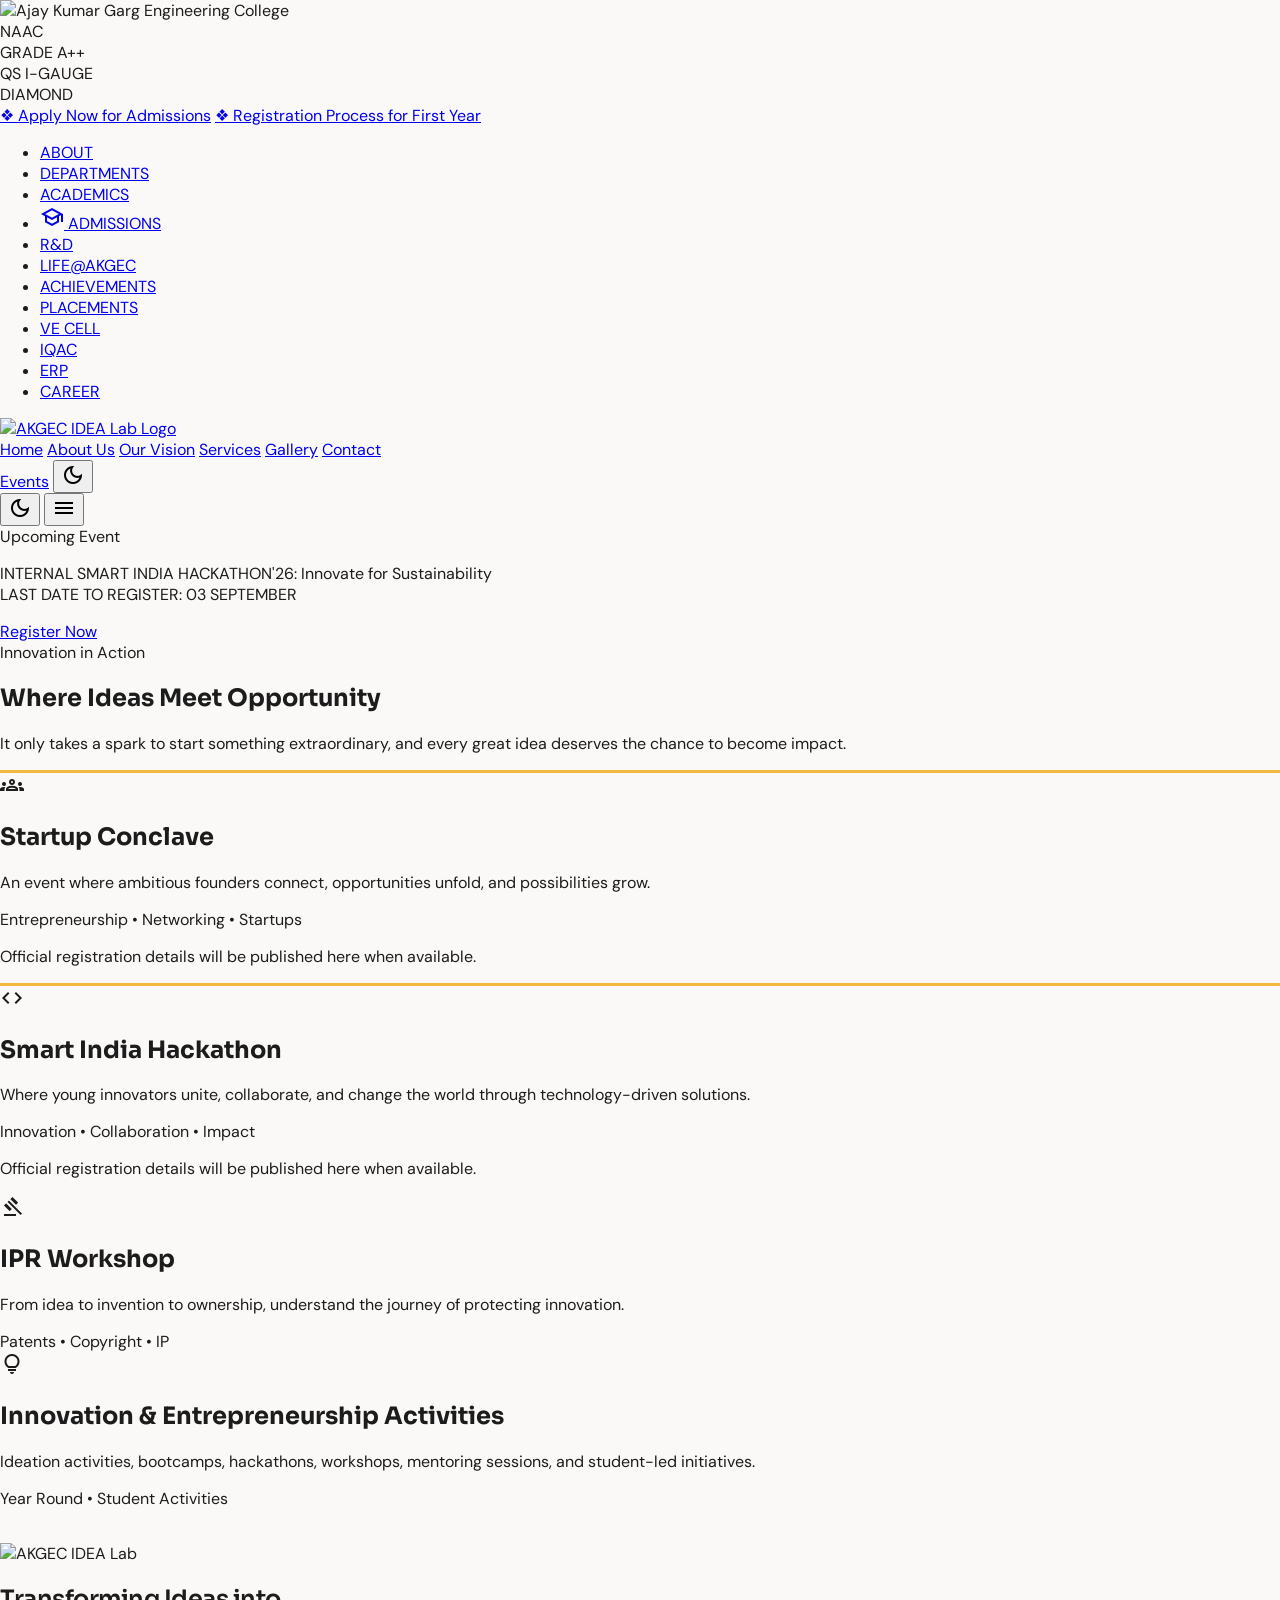
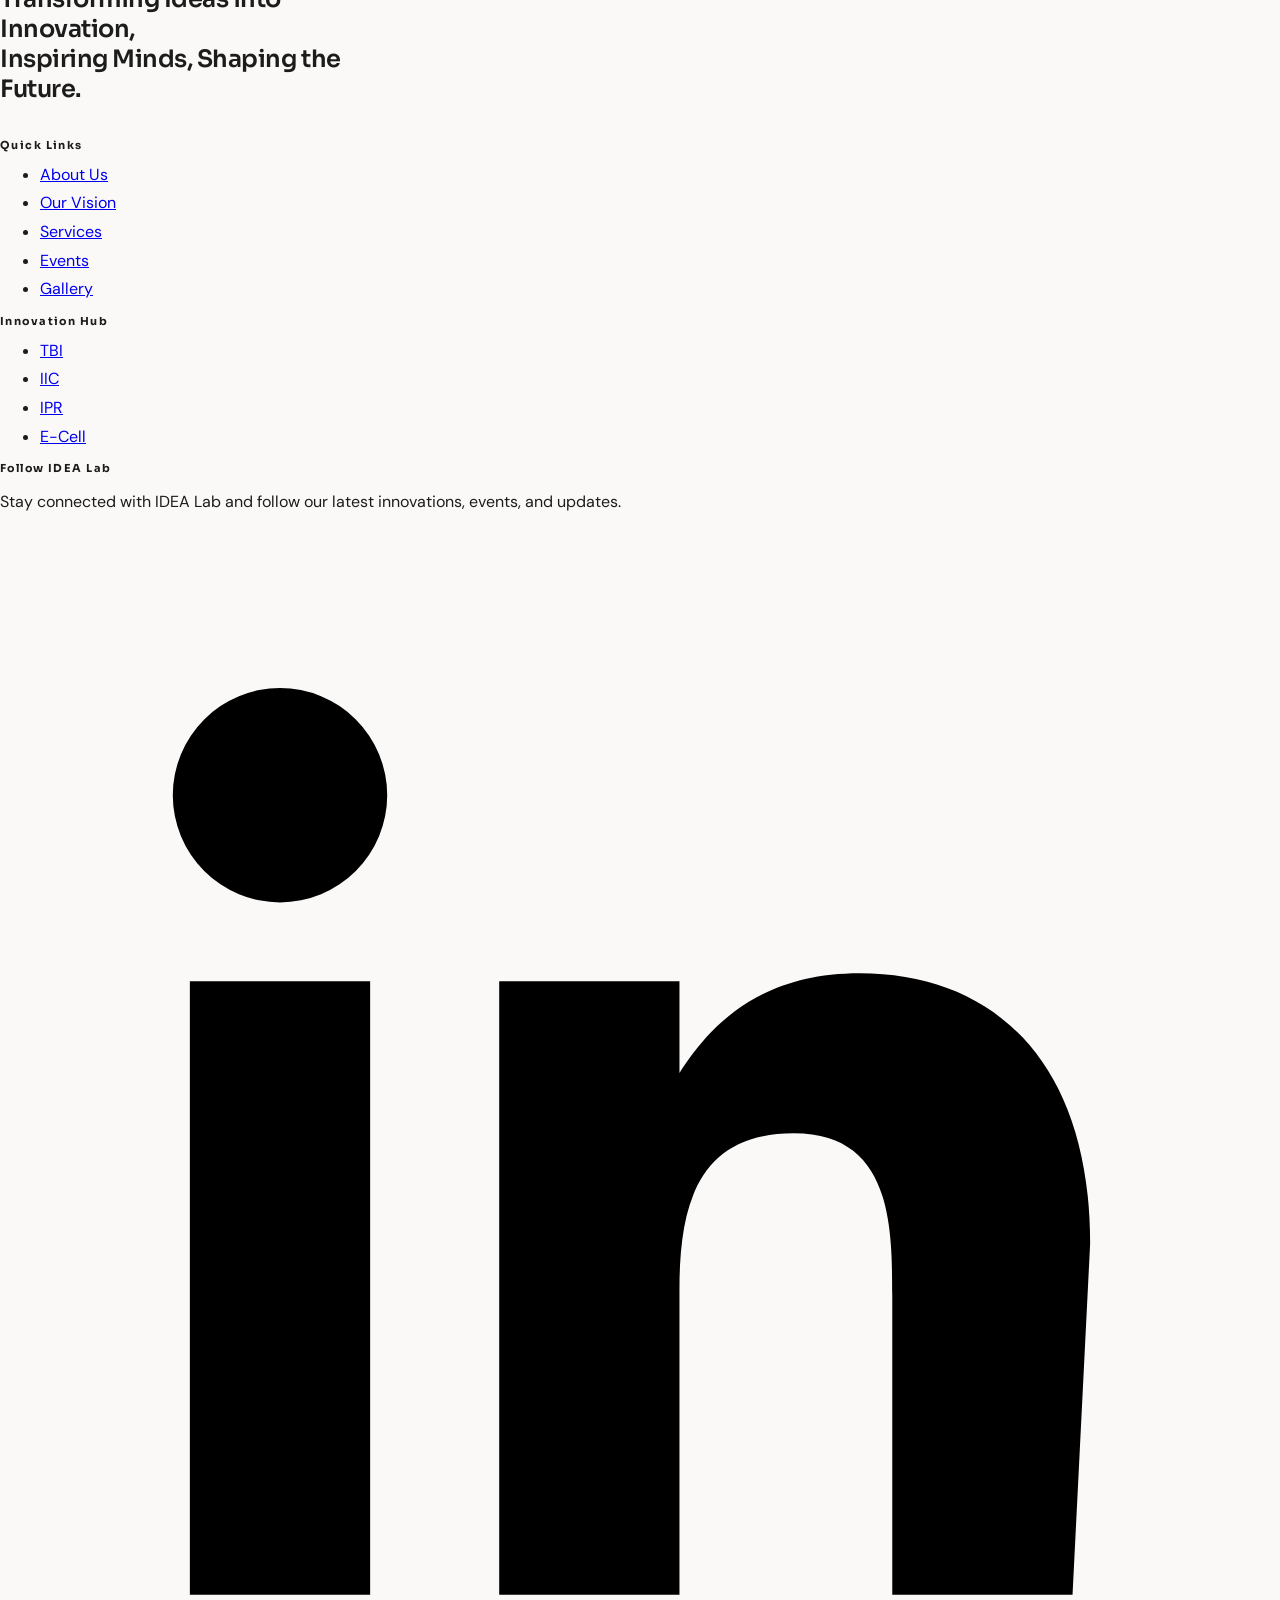
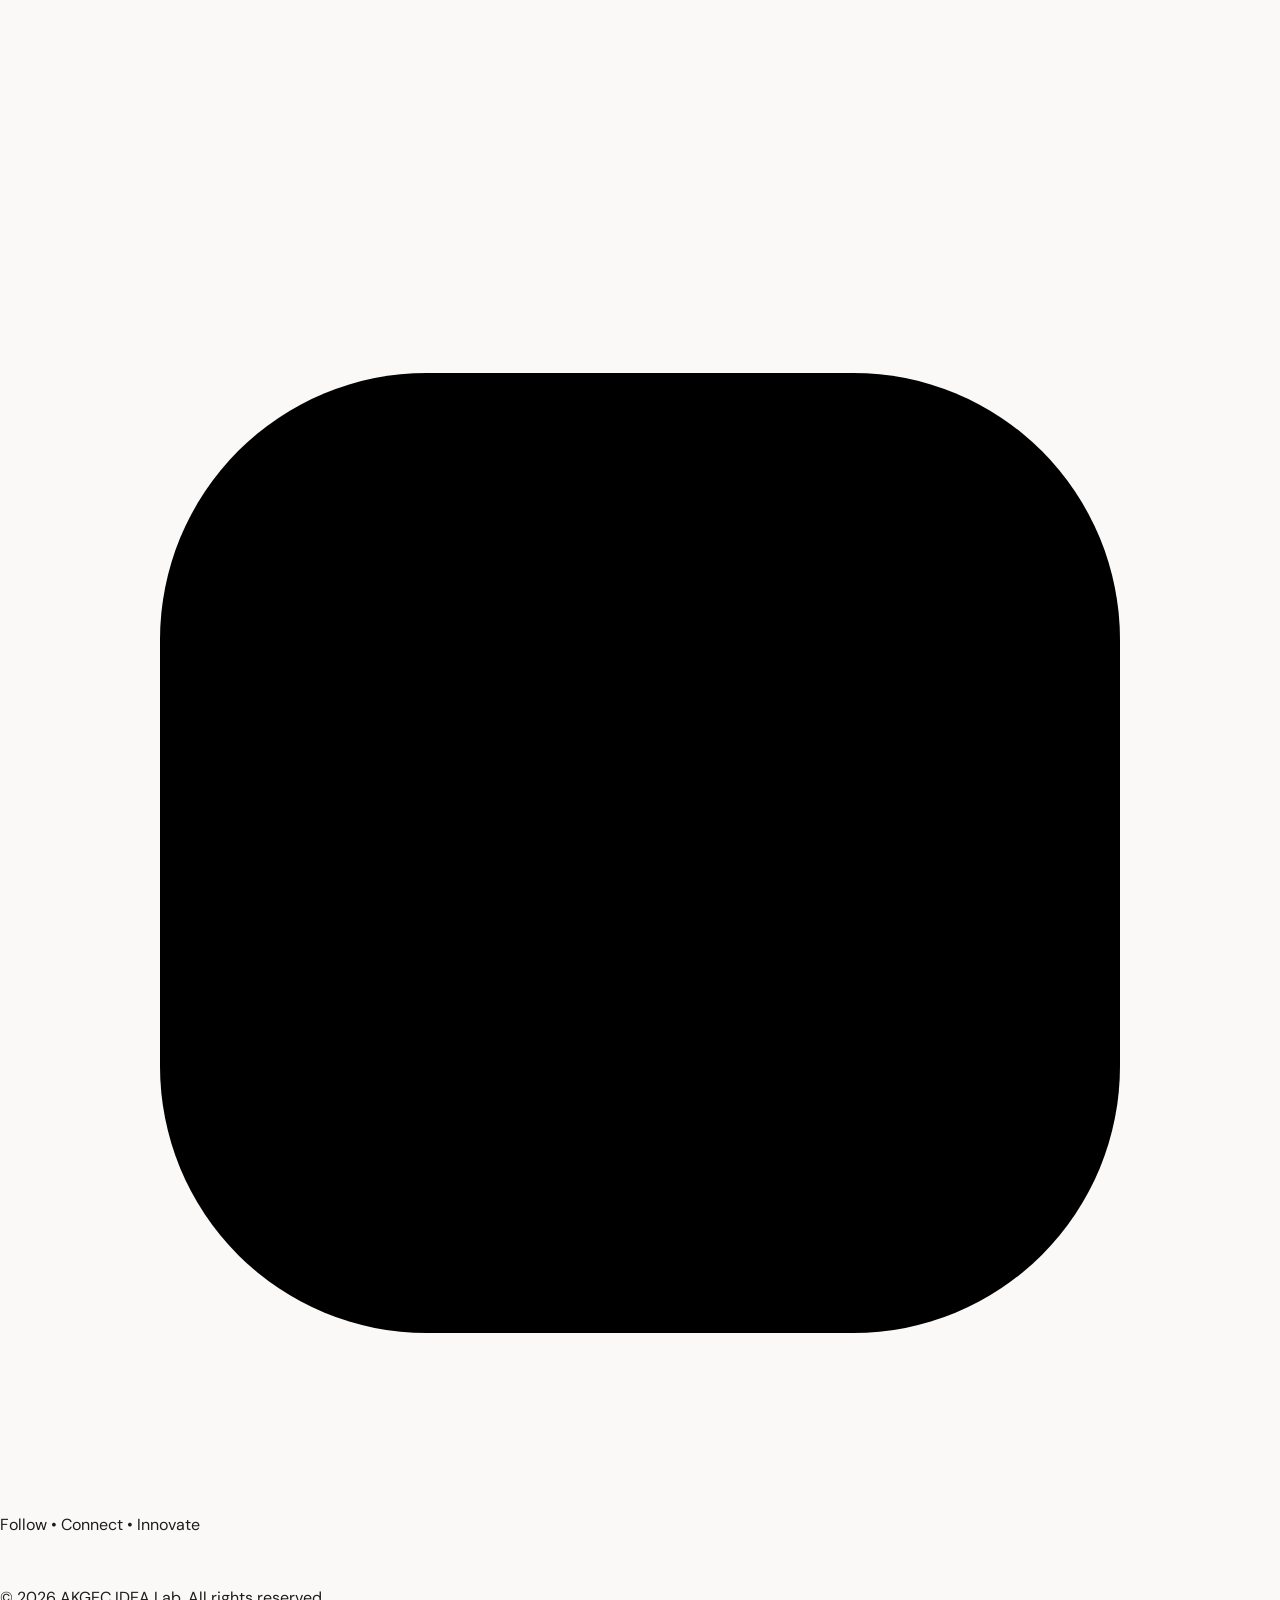
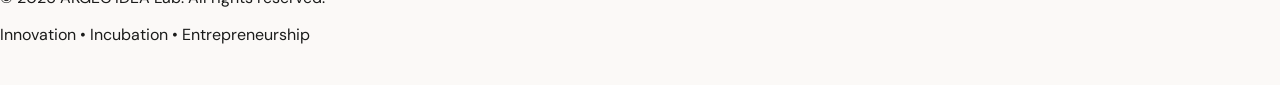
==== events.html @ efe87431 "Polish innovation lab experience" ====
<!DOCTYPE html>
<html lang="en" class="scroll-smooth">
<head>
    <meta charset="UTF-8">
    <meta name="viewport" content="width=device-width, initial-scale=1.0">
    <title>Events | AKGEC IDEA Lab</title>
    <meta name="description" content="Explore innovation, entrepreneurship, incubation, and intellectual property events at AKGEC IDEA Lab.">

    <script src="https://cdn.tailwindcss.com?plugins=forms,container-queries"></script>
    <link href="https://fonts.googleapis.com/css2?family=DM+Sans:opsz,wght@9..40,400..700&family=Sora:wght@400..800&display=swap" rel="stylesheet">
    <link href="https://fonts.googleapis.com/css2?family=Material+Symbols+Outlined:wght,FILL@100..700,0..1&display=swap" rel="stylesheet">

    <script>
        tailwind.config = {
            darkMode: "class",

            theme: {
                extend: {
                    colors: {
                        primary: "#5b0417",
                        "primary-container": "#7a1e2b",
                        "secondary-container": "#feb64e",
                        "secondary-fixed-dim": "#ffb956",
                        background: "#fbf9f7",
                        surface: "#fbf9f7",
                        "surface-container": "#efedeb",
                        "surface-container-lowest": "#ffffff",
                        "surface-container-highest": "#e4e2e0",
                        "on-surface-variant": "#564242"
                    },
                    spacing: {
                        "margin-desktop": "64px",
                        "margin-mobile": "20px",
                        "section-padding": "120px",
                        "container-max": "1280px"
                    },
                    fontFamily: {
                        body: ["DM Sans"],
                        heading: ["Sora"]
                    }
                }
            }
        };
    </script>

    <style>
        * { box-sizing: border-box; }
        body {
            margin: 0;
            font-family: "DM Sans", sans-serif;
            background: #fbf9f7;
            color: #1b1c1b;
        }
        h1, h2, h3 { font-family: "Sora", sans-serif; }
        .docked { min-height: 80px; }
        .docked-logo { height: 80px; width: auto; object-fit: contain; }
        .mobile-menu-panel { display: none; }
        .mobile-menu-panel.is-open { display: grid; }

        :where(a, button):focus-visible {
            outline: 3px solid #feb64e;
            outline-offset: 4px;
        }

        .event-card {
            border-top: 3px solid #f3b83f;
        }

        html.dark body {
            background: #111827;
            color: #f3f4f6;
        }

        html.dark .idea-nav,
        html.dark .mobile-menu-panel {
            background: #1f2937;
            border-color: #374151;
        }

        html.dark .idea-nav a,
        html.dark .mobile-menu-panel a {
            color: #f3f4f6;
        }

        html.dark .global-nav {
            background: #1f2937;
            border-color: #374151;
        }

        html.dark .global-nav a {
            color: #f3f4f6;
        }

        html.dark .light-surface {
            background: #1f2937;
            border-color: #374151;
        }

        html.dark button[id^="themeToggle"] {
            background: #374151;
            color: #ffb3b6;
            border-color: #4b5563;
        }

        html.dark .events-surface {
            background: #1f2937;
            color: #f3f4f6;
        }

        html.dark .events-surface article {
            background: rgba(255, 255, 255, 0.05);
            border-color: rgba(255, 255, 255, 0.15);
        }

        #contact .footer-compact-container {
            padding-top: 34px;
            padding-bottom: 24px;
        }

        #contact .footer-compact-grid {
            align-items: start;
            column-gap: 42px;
            row-gap: 20px;
        }

        #contact .footer-tagline {
            max-width: 360px;
            font-weight: 600;
            letter-spacing: -0.02em;
        }

        #contact .footer-compact-grid > div:not(:first-child) {
            padding-top: 3px;
        }

        #contact .footer-compact-grid h3 {
            font-size: 11px;
            font-weight: 700;
            letter-spacing: 0.13em;
            margin-bottom: 12px;
        }

        #contact .footer-compact-grid ul {
            display: grid;
            gap: 7px;
            margin: 0;
        }

        #contact .footer-compact-grid ul a {
            font-size: 16px;
            line-height: 1.35;
        }

        #contact .footer-compact-container > .border-t {
            margin-top: 24px;
            padding-top: 12px;
        }

        @media (max-width: 767px) {
            .docked { min-height: 72px; }
            .docked-logo { height: 72px; max-width: 175px; }

            #contact .footer-compact-container {
                padding-top: 26px;
                padding-bottom: 20px;
            }

            #contact .footer-compact-grid {
                column-gap: 0;
                row-gap: 16px;
            }

            #contact .footer-tagline {
                max-width: 100%;
                font-size: 20px;
            }

            #contact .footer-compact-grid > div:not(:first-child) {
                padding-top: 2px;
            }

            #contact .footer-compact-grid h3 {
                margin-bottom: 8px;
            }

            #contact .footer-compact-grid ul {
                gap: 5px;
            }

            #contact .footer-compact-grid ul a {
                font-size: 15px;
            }

            #contact .footer-compact-container > .border-t {
                margin-top: 18px;
                padding-top: 10px;
            }
        }
    </style>
</head>

<body class="overflow-x-hidden">
    <div class="hidden md:block bg-surface-container-lowest border-b border-surface-variant light-surface">
        <div class="max-w-[1400px] mx-auto px-6 py-4 flex justify-between items-center">
            <div class="flex items-center h-16">
                <img
                    src="https://lh3.googleusercontent.com/aida-public/[base64]"
                    alt="Ajay Kumar Garg Engineering College"
                    class="h-full w-auto object-contain"
                >
            </div>

            <div class="flex items-center gap-6">
                <div class="flex items-center gap-2 h-14">
                    <div class="h-full border border-surface-variant px-3 py-1 flex items-center justify-center bg-surface-container">
                        <span class="text-primary font-bold text-lg leading-none">NAAC<br><span class="text-xs font-normal text-on-surface-variant">GRADE</span> A++</span>
                    </div>
                    <div class="h-full border border-surface-variant px-3 py-1 flex flex-col items-center justify-center bg-surface-container">
                        <div class="flex items-center gap-1 text-secondary-fixed-dim font-bold">
                            <span class="bg-secondary-fixed-dim text-black px-1 text-xs rounded-sm">QS</span> I-GAUGE
                        </div>
                        <span class="bg-tertiary-container text-white text-[10px] px-2 py-0.5 mt-1 font-bold rounded-sm w-full text-center">DIAMOND</span>
                    </div>
                </div>

                <div class="flex flex-col gap-2">
                    <a href="index.html#contact" class="bg-primary-container hover:bg-primary text-white text-sm font-semibold py-2 px-6 rounded shadow-md transition">❖ Apply Now for Admissions</a>
                    <a href="index.html#contact" class="bg-primary-container hover:bg-primary text-white text-sm font-semibold py-2 px-6 rounded shadow-md transition">❖ Registration Process for First Year</a>
                </div>
            </div>
        </div>
    </div>

    <div class="global-nav hidden lg:block w-full bg-surface-container-highest border-b-2 border-secondary-fixed-dim">
        <div class="max-w-[1400px] mx-auto px-6">
            <ul class="flex items-center h-12 text-[11px] font-bold tracking-wider">
                <li><a href="#" class="px-3 py-3 uppercase hover:text-primary">ABOUT</a></li>
                <li><a href="#" class="px-3 py-3 uppercase hover:text-primary">DEPARTMENTS</a></li>
                <li><a href="#" class="px-3 py-3 uppercase hover:text-primary">ACADEMICS</a></li>
                <li><a href="#" class="px-3 py-3 uppercase text-primary"><span class="material-symbols-outlined text-[14px] align-middle">school</span> ADMISSIONS</a></li>
                <li><a href="#" class="px-3 py-3 uppercase hover:text-primary">R&amp;D</a></li>
                <li><a href="#" class="px-3 py-3 uppercase hover:text-primary">LIFE@AKGEC</a></li>
                <li><a href="#" class="px-3 py-3 uppercase hover:text-primary">ACHIEVEMENTS</a></li>
                <li><a href="#" class="px-3 py-3 uppercase hover:text-primary">PLACEMENTS</a></li>
                <li><a href="#" class="px-3 py-3 uppercase hover:text-primary">VE CELL</a></li>
                <li><a href="#" class="px-3 py-3 uppercase hover:text-primary">IQAC</a></li>
                <li><a href="#" class="px-3 py-3 uppercase hover:text-primary">ERP</a></li>
                <li><a href="#" class="px-3 py-3 uppercase hover:text-primary">CAREER</a></li>
            </ul>
        </div>
    </div>

    <nav class="idea-nav docked sticky top-0 z-40 bg-surface-container-lowest/90 backdrop-blur-md shadow-sm border-b border-surface-variant">
        <div class="max-w-[95%] mx-auto px-margin-mobile md:px-margin-desktop flex justify-between items-center">
            <a href="index.html#home" class="flex items-center">
                <img
                    src="https://lh3.googleusercontent.com/aida-public/[base64]"
                    alt="AKGEC IDEA Lab Logo"
                    class="docked-logo"
                >
            </a>

            <div class="hidden md:flex items-center gap-8">
                <a href="index.html#home" class="nav-link font-bold text-[11px] uppercase text-on-surface-variant hover:text-primary">Home</a>
                <a href="index.html#about" class="nav-link font-bold text-[11px] uppercase text-on-surface-variant hover:text-primary">About Us</a>
                <a href="index.html#vision" class="nav-link font-bold text-[11px] uppercase text-on-surface-variant hover:text-primary">Our Vision</a>
                <a href="index.html#services" class="nav-link font-bold text-[11px] uppercase text-on-surface-variant hover:text-primary">Services</a>
                <a href="index.html#gallery" class="nav-link font-bold text-[11px] uppercase text-on-surface-variant hover:text-primary">Gallery</a>
                <a href="index.html#contact" class="nav-link font-bold text-[11px] uppercase text-on-surface-variant hover:text-primary">Contact</a>
            </div>

            <div class="hidden md:flex items-center gap-3">
                <a href="events.html" class="bg-primary text-white text-[11px] uppercase font-bold px-5 py-2.5 rounded-full hover:bg-primary-container transition shadow-sm">Events</a>
                <button id="themeToggle" aria-label="Toggle Theme" class="w-10 h-10 rounded-full bg-surface-container flex items-center justify-center text-primary hover:bg-primary hover:text-white transition border border-surface-variant">
                    <span class="material-symbols-outlined">dark_mode</span>
                </button>
            </div>

            <div class="flex items-center gap-2 md:hidden">
                <button id="themeToggleMobile" aria-label="Toggle Theme" class="w-11 h-11 rounded-full bg-surface-container flex items-center justify-center text-primary hover:bg-primary hover:text-white transition border border-surface-variant">
                    <span class="material-symbols-outlined">dark_mode</span>
                </button>
                <button id="mobileMenuButton" class="w-11 h-11 rounded-full bg-surface-container flex items-center justify-center text-primary" aria-label="Open navigation menu" aria-expanded="false">
                    <span class="material-symbols-outlined">menu</span>
                </button>
            </div>
        </div>

        <div id="mobileMenu" class="mobile-menu-panel md:hidden border-t border-surface-variant bg-surface-container-lowest px-5 py-3">
            <a href="index.html#home" class="py-3 border-b border-surface-variant text-[11px] uppercase font-bold">Home</a>
            <a href="index.html#about" class="py-3 border-b border-surface-variant text-[11px] uppercase font-bold">About Us</a>
            <a href="index.html#vision" class="py-3 border-b border-surface-variant text-[11px] uppercase font-bold">Our Vision</a>
            <a href="index.html#services" class="py-3 border-b border-surface-variant text-[11px] uppercase font-bold">Services</a>
            <a href="events.html" class="py-3 border-b border-surface-variant text-[11px] uppercase font-bold text-primary">Events</a>
            <a href="index.html#gallery" class="py-3 border-b border-surface-variant text-[11px] uppercase font-bold">Gallery</a>
            <a href="index.html#contact" class="py-3 text-[11px] uppercase font-bold">Contact</a>
        </div>
    </nav>

    <section class="bg-primary-container py-5 px-margin-mobile md:px-margin-desktop text-white">
        <div class="max-w-container-max mx-auto flex flex-col md:flex-row justify-between items-center gap-4">
            <div class="flex flex-col md:flex-row items-center gap-4">
                <span class="bg-secondary-container text-black font-bold text-[11px] uppercase px-4 py-1.5 rounded-full">
                    Upcoming Event
                </span>

                <p class="font-semibold text-center md:text-left">
                    INTERNAL SMART INDIA HACKATHON'26: Innovate for Sustainability
                    <br>
                    <span class="text-white/80">
                        LAST DATE TO REGISTER: 03 SEPTEMBER
                    </span>
                </p>
            </div>

            <a
                href="events.html"
                class="bg-white text-primary font-bold text-[11px] uppercase px-6 py-2.5 rounded-full hover:bg-surface-bright transition"
            >
                Register Now
            </a>
        </div>
    </section>

    <main>
        <section class="events-surface py-section-padding px-margin-mobile md:px-margin-desktop bg-surface-container-low text-on-surface">
            <div class="max-w-container-max mx-auto">
                <div class="max-w-3xl mb-16">
                    <span class="text-primary text-[11px] uppercase tracking-[0.2em] font-bold">Innovation in Action</span>
                    <h1 class="text-4xl md:text-6xl font-bold mt-4 mb-6">Where Ideas Meet Opportunity</h1>
                    <p class="text-on-surface-variant text-lg leading-relaxed">It only takes a spark to start something extraordinary, and every great idea deserves the chance to become impact.</p>
                </div>

                <div class="grid grid-cols-1 md:grid-cols-2 gap-6">
                    <article id="startup-conclave" class="event-card rounded-2xl border border-surface-variant bg-white p-8 hover:bg-surface-container-lowest transition">
                        <span class="material-symbols-outlined text-secondary-fixed-dim text-4xl">groups</span>
                        <h2 class="text-2xl font-bold mt-6 mb-3">Startup Conclave</h2>
                        <p class="text-on-surface-variant leading-relaxed mb-6">An event where ambitious founders connect, opportunities unfold, and possibilities grow.</p>
                        <span class="text-secondary-fixed-dim text-xs uppercase tracking-widest font-bold">Entrepreneurship &bull; Networking &bull; Startups</span>
                        <p class="text-on-surface-variant text-xs mt-6">Official registration details will be published here when available.</p>
                    </article>

                    <article id="smart-india-hackathon" class="event-card rounded-2xl border border-surface-variant bg-white p-8 hover:bg-surface-container-lowest transition">
                        <span class="material-symbols-outlined text-secondary-fixed-dim text-4xl">code</span>
                        <h2 class="text-2xl font-bold mt-6 mb-3">Smart India Hackathon</h2>
                        <p class="text-on-surface-variant leading-relaxed mb-6">Where young innovators unite, collaborate, and change the world through technology-driven solutions.</p>
                        <span class="text-secondary-fixed-dim text-xs uppercase tracking-widest font-bold">Innovation &bull; Collaboration &bull; Impact</span>
                        <p class="text-on-surface-variant text-xs mt-6">Official registration details will be published here when available.</p>
                    </article>

                    <article class="rounded-2xl border border-surface-variant bg-white p-8 hover:bg-surface-container-lowest transition">
                        <span class="material-symbols-outlined text-secondary-fixed-dim text-4xl">gavel</span>
                        <h2 class="text-2xl font-bold mt-6 mb-3">IPR Workshop</h2>
                        <p class="text-on-surface-variant leading-relaxed mb-6">From idea to invention to ownership, understand the journey of protecting innovation.</p>
                        <span class="text-secondary-fixed-dim text-xs uppercase tracking-widest font-bold">Patents &bull; Copyright &bull; IP</span>
                    </article>

                    <article class="rounded-2xl border border-surface-variant bg-white p-8 hover:bg-surface-container-lowest transition">
                        <span class="material-symbols-outlined text-secondary-fixed-dim text-4xl">lightbulb</span>
                        <h2 class="text-2xl font-bold mt-6 mb-3">Innovation &amp; Entrepreneurship Activities</h2>
                        <p class="text-on-surface-variant leading-relaxed mb-6">Ideation activities, bootcamps, hackathons, workshops, mentoring sessions, and student-led initiatives.</p>
                        <span class="text-secondary-fixed-dim text-xs uppercase tracking-widest font-bold">Year Round &bull; Student Activities</span>
                    </article>
                </div>
            </div>
        </section>
    </main>

    <footer id="contact" class="bg-[#861f2d] text-white border-t border-white/10">
        <div class="max-w-container-max mx-auto px-margin-mobile md:px-margin-desktop footer-compact-container">
            <div class="grid grid-cols-1 md:grid-cols-4 gap-5 footer-compact-grid">
                <div>
                    <img src="images/idea-lab-logo-glow.png" alt="AKGEC IDEA Lab" class="h-24 w-auto object-contain mb-3">
                    <h2 class="footer-tagline font-heading text-xl md:text-[16px] font-semibold leading-[1.25] tracking-tight mb-0">
                        Transforming Ideas into Innovation,<br>
                        Inspiring Minds, Shaping the Future.
                    </h2>
                </div>

                <div>
                    <h3 class="text-xs uppercase tracking-widest font-bold mb-3">Quick Links</h3>
                    <ul class="space-y-2 text-white/65">
                        <li><a href="index.html#about" class="hover:text-secondary-fixed-dim transition">About Us</a></li>
                        <li><a href="index.html#vision" class="hover:text-secondary-fixed-dim transition">Our Vision</a></li>
                        <li><a href="index.html#services" class="hover:text-secondary-fixed-dim transition">Services</a></li>
                        <li><a href="events.html" class="hover:text-secondary-fixed-dim transition">Events</a></li>
                        <li><a href="index.html#gallery" class="hover:text-secondary-fixed-dim transition">Gallery</a></li>
                    </ul>
                </div>

                <div>
                    <h3 class="text-xs uppercase tracking-widest font-bold mb-3">Innovation Hub</h3>
                    <ul class="space-y-2 text-white/65">
                        <li><a href="index.html#about" class="hover:text-secondary-fixed-dim transition">TBI</a></li>
                        <li><a href="index.html#about" class="hover:text-secondary-fixed-dim transition">IIC</a></li>
                        <li><a href="index.html#about" class="hover:text-secondary-fixed-dim transition">IPR</a></li>
                        <li><a href="index.html#about" class="hover:text-secondary-fixed-dim transition">E-Cell</a></li>
                    </ul>
                </div>

                <div>
                    <h3 class="text-xs uppercase tracking-widest font-bold mb-3">Follow IDEA Lab</h3>
                    <p class="text-white/50 text-sm leading-relaxed mb-3">Stay connected with IDEA Lab and follow our latest innovations, events, and updates.</p>
                    <div class="flex items-center gap-3">
                        <a href="https://www.linkedin.com/company/akgecidealab/" aria-label="Follow IDEA Lab on LinkedIn" class="group w-9 h-9 rounded-full border border-white/15 bg-white/5 flex items-center justify-center hover:bg-white/10 hover:border-white/30 hover:-translate-y-1 transition-all duration-300">
                            <svg class="w-5 h-5 fill-current text-white/70 group-hover:text-white transition-colors duration-300" viewBox="0 0 24 24" aria-hidden="true"><path d="M6.94 8.5H3.56V20h3.38V8.5ZM5.25 3A2.01 2.01 0 1 0 5.25 7.02 2.01 2.01 0 0 0 5.25 3ZM20.44 13.42c0-3.46-1.85-5.07-4.32-5.07-1.99 0-2.88 1.1-3.38 1.87V8.5H9.36V20h3.38v-5.7c0-1.5.28-2.95 2.14-2.95 1.83 0 1.85 1.71 1.85 3.05V20h3.38l.33-6.58Z"/></svg>
                        </a>
                        <a href="https://www.instagram.com/akgec_idealab/" aria-label="Follow IDEA Lab on Instagram" class="group w-9 h-9 rounded-full border border-white/15 bg-white/5 flex items-center justify-center hover:bg-white/10 hover:border-white/30 hover:-translate-y-1 transition-all duration-300">
                            <svg class="w-5 h-5 fill-none stroke-current text-white/70 group-hover:text-white transition-colors duration-300" viewBox="0 0 24 24" stroke-width="1.8" aria-hidden="true"><rect x="3" y="3" width="18" height="18" rx="5"></rect><circle cx="12" cy="12" r="4"></circle><circle cx="17.5" cy="6.5" r="1"></circle></svg>
                        </a>
                    </div>
                    <p class="text-white/30 text-[11px] mt-6 uppercase tracking-wider">Follow &bull; Connect &bull; Innovate</p>
                </div>
            </div>

            <div class="border-t border-white/10 mt-7 pt-4 flex flex-col md:flex-row justify-between gap-2 text-sm text-white/40">
                <p>&copy; 2026 AKGEC IDEA Lab. All rights reserved.</p>
                <p>Innovation &bull; Incubation &bull; Entrepreneurship</p>
            </div>
        </div>
    </footer>

    <script>
        const mobileMenuButton = document.getElementById("mobileMenuButton");
        const mobileMenu = document.getElementById("mobileMenu");
        const themeToggle = document.getElementById("themeToggle");
        const themeToggleMobile = document.getElementById("themeToggleMobile");

        function updateTheme(isDark) {
            document.documentElement.classList.toggle("dark", isDark);
            [themeToggle, themeToggleMobile].forEach(button => {
                if (!button) return;
                button.querySelector(".material-symbols-outlined").textContent = isDark ? "light_mode" : "dark_mode";
                button.setAttribute("aria-label", isDark ? "Switch to light theme" : "Switch to dark theme");
            });
        }

        const savedTheme = localStorage.getItem("idea-lab-theme");
        updateTheme(savedTheme === "dark");

        [themeToggle, themeToggleMobile].forEach(button => {
            if (!button) return;
            button.addEventListener("click", () => {
                const isDark = !document.documentElement.classList.contains("dark");
                updateTheme(isDark);
                localStorage.setItem("idea-lab-theme", isDark ? "dark" : "light");
            });
        });

        mobileMenuButton.addEventListener("click", () => {
            const isOpen = mobileMenu.classList.toggle("is-open");
            mobileMenuButton.setAttribute("aria-expanded", String(isOpen));
            mobileMenuButton.setAttribute("aria-label", isOpen ? "Close navigation menu" : "Open navigation menu");
            mobileMenuButton.querySelector(".material-symbols-outlined").textContent = isOpen ? "close" : "menu";
        });
    </script>
</body>
</html>
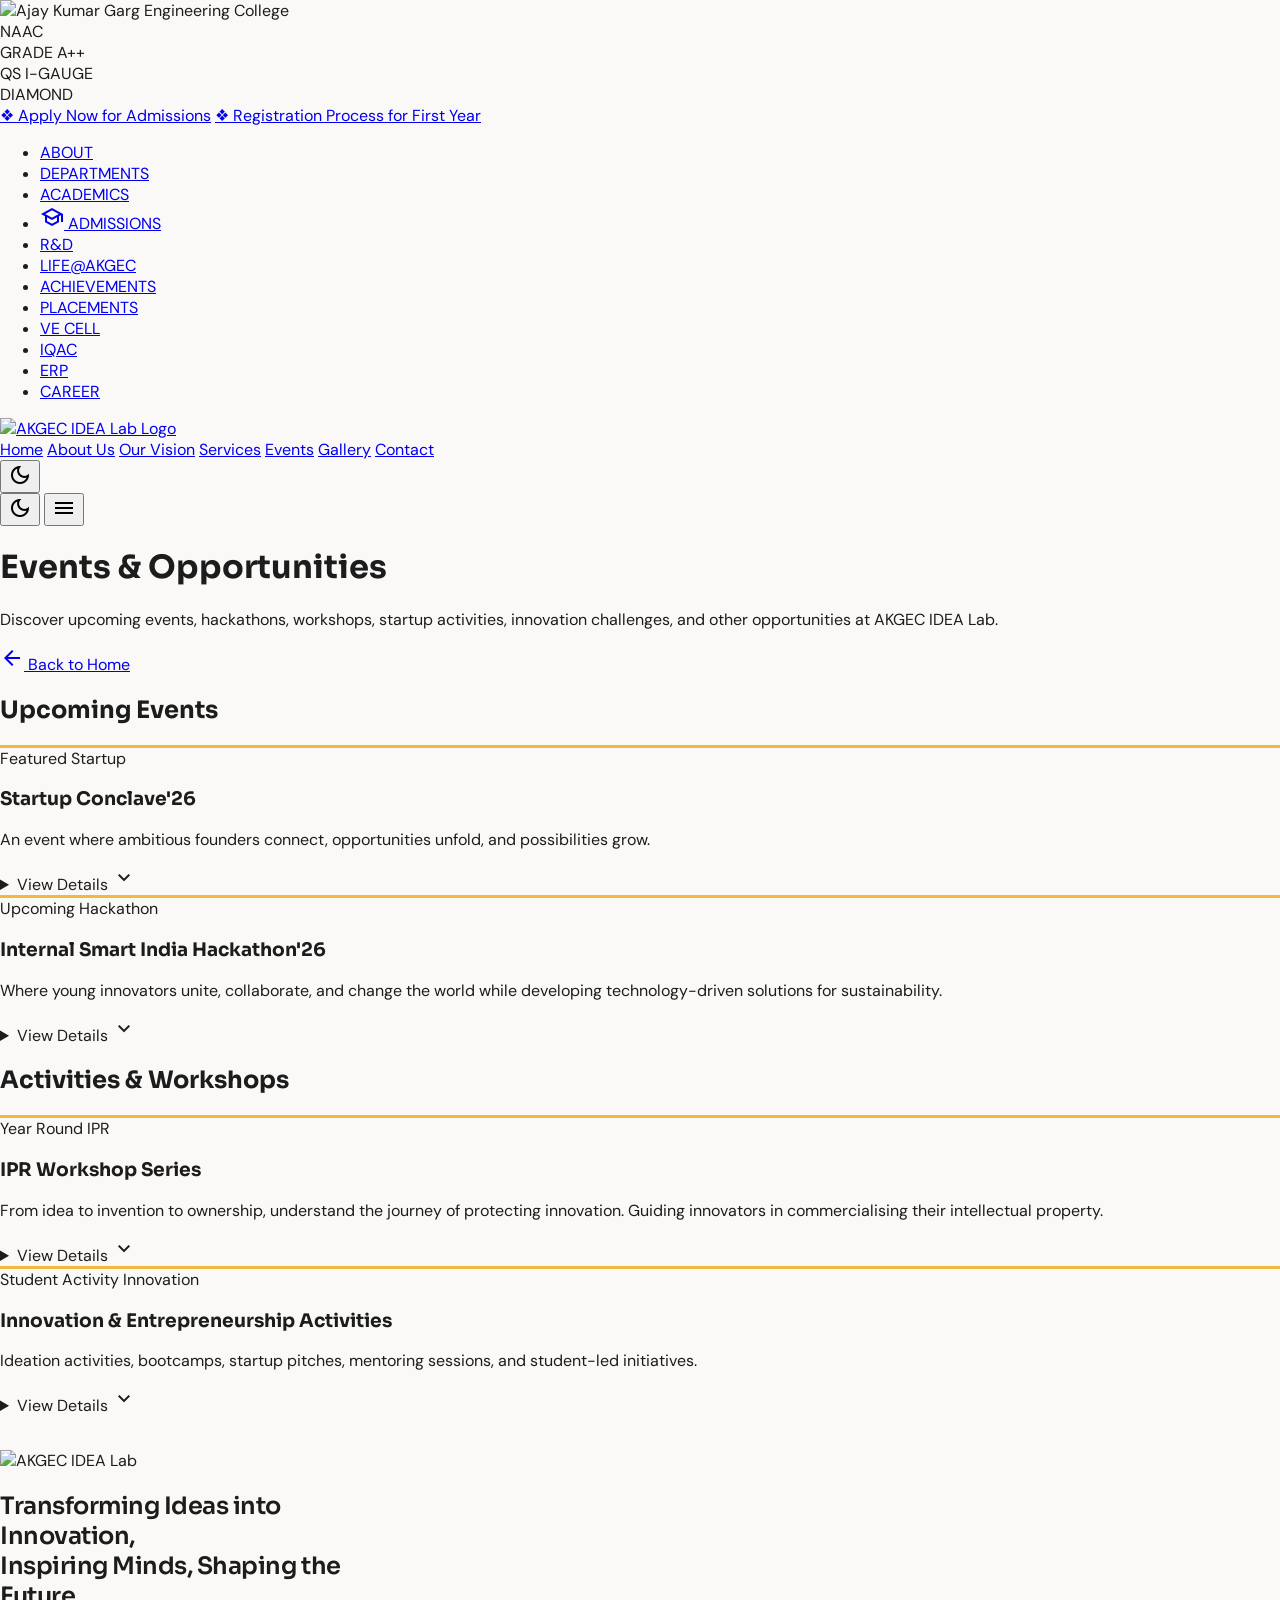
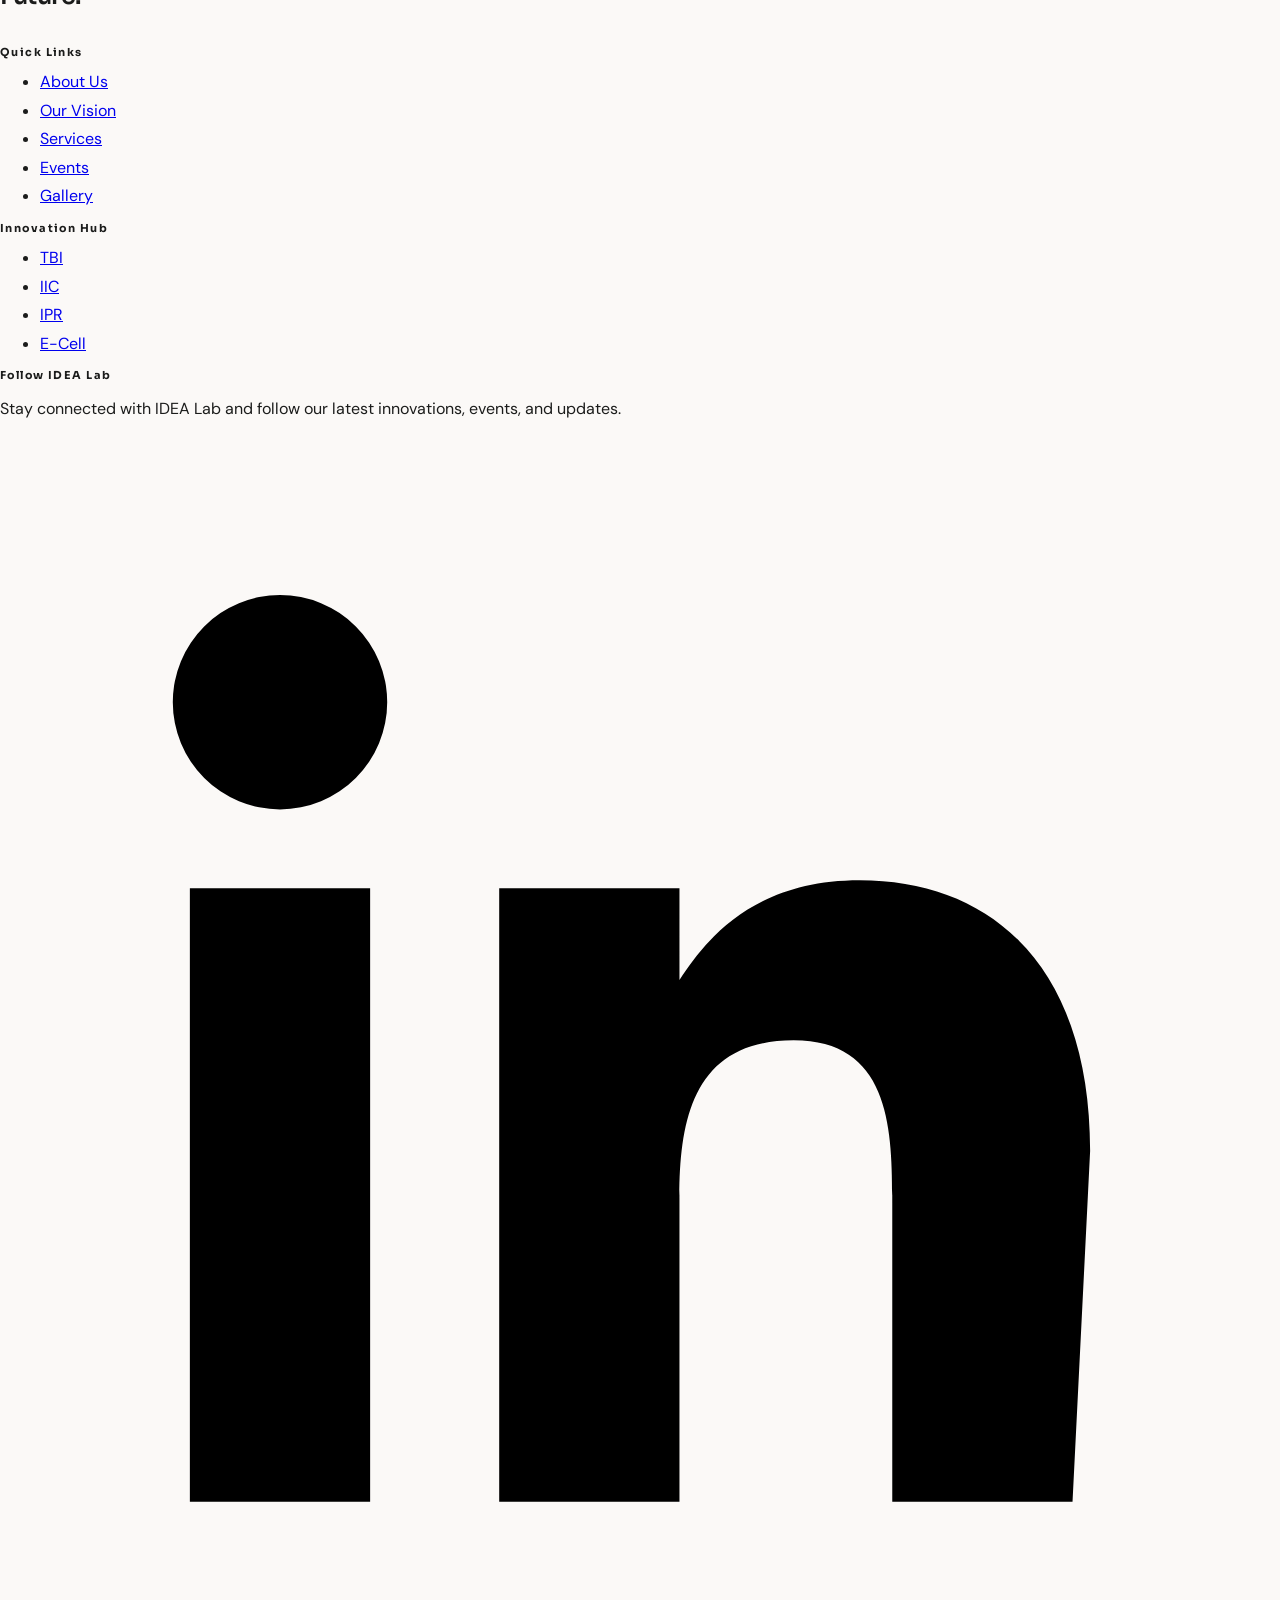
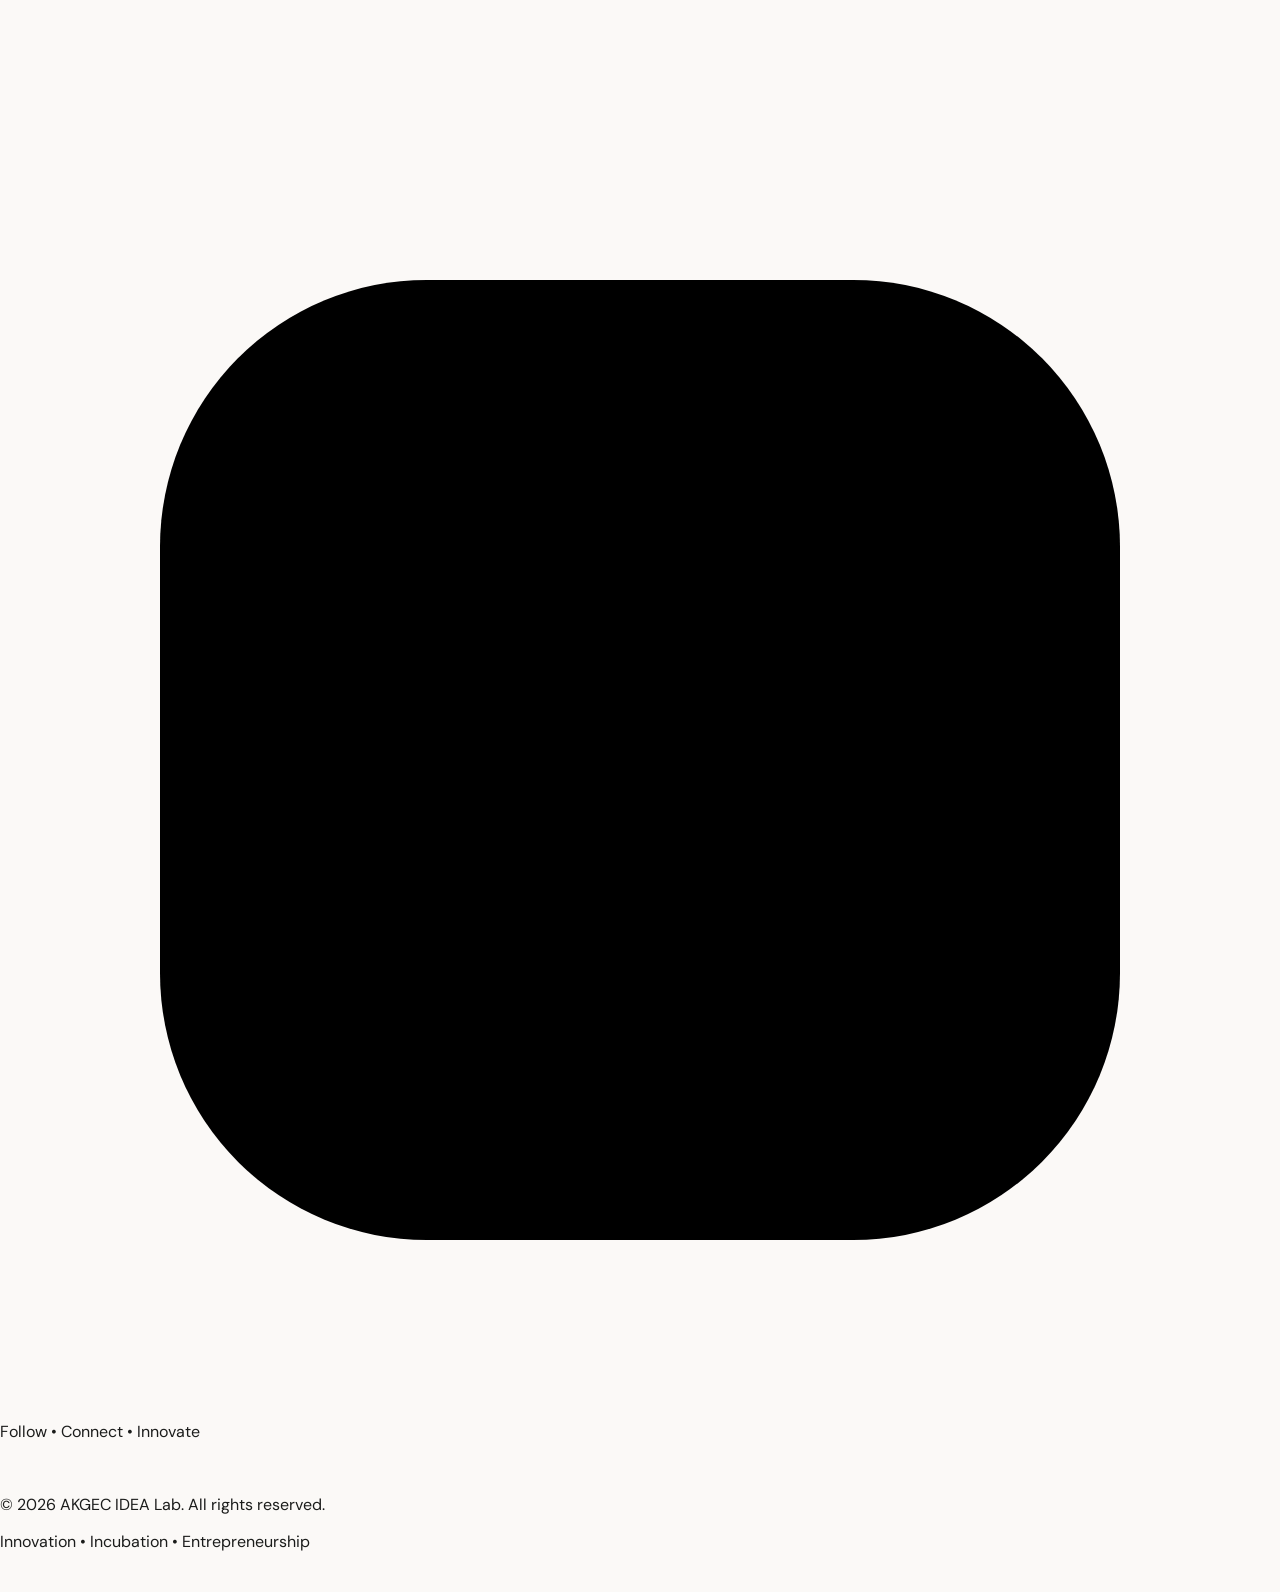
==== commit 4c996c44: "Update website UI and content" ====
--- a/events.html
+++ b/events.html
@@ -3,7 +3,7 @@
 <head>
     <meta charset="UTF-8">
     <meta name="viewport" content="width=device-width, initial-scale=1.0">
-    <title>Events | AKGEC IDEA Lab</title>
+    <title>Events & Opportunities | AKGEC IDEA Lab</title>
     <meta name="description" content="Explore innovation, entrepreneurship, incubation, and intellectual property events at AKGEC IDEA Lab.">
 
     <script src="https://cdn.tailwindcss.com?plugins=forms,container-queries"></script>
@@ -13,7 +13,6 @@
     <script>
         tailwind.config = {
             darkMode: "class",
-
             theme: {
                 extend: {
                     colors: {
@@ -66,150 +65,67 @@
             border-top: 3px solid #f3b83f;
         }
 
-        html.dark body {
-            background: #111827;
-            color: #f3f4f6;
-        }
-
+        /* Hide the default arrow in the summary tag for custom styling */
+        .custom-summary::-webkit-details-marker {
+            display: none;
+        }
+
+        html.dark body { background: #111827; color: #f3f4f6; }
         html.dark .idea-nav,
-        html.dark .mobile-menu-panel {
-            background: #1f2937;
-            border-color: #374151;
-        }
-
-        html.dark .idea-nav a,
-        html.dark .mobile-menu-panel a {
-            color: #f3f4f6;
-        }
-
-        html.dark .global-nav {
-            background: #1f2937;
-            border-color: #374151;
-        }
-
-        html.dark .global-nav a {
-            color: #f3f4f6;
-        }
-
-        html.dark .light-surface {
-            background: #1f2937;
-            border-color: #374151;
-        }
-
-        html.dark button[id^="themeToggle"] {
-            background: #374151;
-            color: #ffb3b6;
-            border-color: #4b5563;
-        }
-
-        html.dark .events-surface {
-            background: #1f2937;
-            color: #f3f4f6;
-        }
-
-        html.dark .events-surface article {
-            background: rgba(255, 255, 255, 0.05);
-            border-color: rgba(255, 255, 255, 0.15);
-        }
-
-        #contact .footer-compact-container {
-            padding-top: 34px;
-            padding-bottom: 24px;
-        }
-
-        #contact .footer-compact-grid {
-            align-items: start;
-            column-gap: 42px;
-            row-gap: 20px;
-        }
-
-        #contact .footer-tagline {
-            max-width: 360px;
-            font-weight: 600;
-            letter-spacing: -0.02em;
-        }
-
-        #contact .footer-compact-grid > div:not(:first-child) {
-            padding-top: 3px;
-        }
-
-        #contact .footer-compact-grid h3 {
-            font-size: 11px;
-            font-weight: 700;
-            letter-spacing: 0.13em;
-            margin-bottom: 12px;
-        }
-
-        #contact .footer-compact-grid ul {
-            display: grid;
-            gap: 7px;
-            margin: 0;
-        }
-
-        #contact .footer-compact-grid ul a {
-            font-size: 16px;
-            line-height: 1.35;
-        }
-
-        #contact .footer-compact-container > .border-t {
-            margin-top: 24px;
-            padding-top: 12px;
-        }
+        html.dark .mobile-menu-panel { background: #1f2937; border-color: #374151; }
+        html.dark .docked-logo { filter: brightness(0) invert(1) opacity(.92); }
+        html.dark .idea-nav a:not(.text-primary),
+        html.dark .mobile-menu-panel a:not(.text-primary) { color: #f3f4f6; }
+        html.dark .global-nav { background: #1f2937; border-color: #374151; }
+        html.dark .global-nav a { color: #f3f4f6; }
+        html.dark .light-surface { background: #1f2937; border-color: #374151; }
+        html.dark button[id^="themeToggle"] { background: #374151; color: #ffb3b6; border-color: #4b5563; }
+        html.dark .events-surface { background: #111827; color: #f3f4f6; }
+        
+        html.dark .bg-surface,
+        html.dark .bg-surface-container-low,
+        html.dark .bg-surface-container-lowest,
+        html.dark .bg-surface-container,
+        html.dark .bg-surface-container-high { background-color: #17212b !important; }
+        html.dark .bg-white { background-color: #1f2937 !important; }
+        html.dark .text-on-surface,
+        html.dark .text-on-surface-variant { color: #f3f4f6 !important; }
+        html.dark .border-surface-variant { border-color: #3b4652 !important; }
+        html.dark #themeToggle,
+        html.dark #themeToggleMobile,
+        html.dark #mobileMenuButton { background-color: #2a3744; color: #ffcf68; border-color: #4b5966; }
+
+        #contact .footer-compact-container { padding-top: 34px; padding-bottom: 24px; }
+        #contact .footer-compact-grid { align-items: start; column-gap: 42px; row-gap: 20px; }
+        #contact .footer-tagline { max-width: 360px; font-weight: 600; letter-spacing: -0.02em; }
+        #contact .footer-compact-grid > div:not(:first-child) { padding-top: 3px; }
+        #contact .footer-compact-grid h3 { font-size: 11px; font-weight: 700; letter-spacing: 0.13em; margin-bottom: 12px; }
+        #contact .footer-compact-grid ul { display: grid; gap: 7px; margin: 0; }
+        #contact .footer-compact-grid ul a { font-size: 16px; line-height: 1.35; }
+        #contact .footer-compact-container > .border-t { margin-top: 24px; padding-top: 12px; }
 
         @media (max-width: 767px) {
             .docked { min-height: 72px; }
             .docked-logo { height: 72px; max-width: 175px; }
-
-            #contact .footer-compact-container {
-                padding-top: 26px;
-                padding-bottom: 20px;
-            }
-
-            #contact .footer-compact-grid {
-                column-gap: 0;
-                row-gap: 16px;
-            }
-
-            #contact .footer-tagline {
-                max-width: 100%;
-                font-size: 20px;
-            }
-
-            #contact .footer-compact-grid > div:not(:first-child) {
-                padding-top: 2px;
-            }
-
-            #contact .footer-compact-grid h3 {
-                margin-bottom: 8px;
-            }
-
-            #contact .footer-compact-grid ul {
-                gap: 5px;
-            }
-
-            #contact .footer-compact-grid ul a {
-                font-size: 15px;
-            }
-
-            #contact .footer-compact-container > .border-t {
-                margin-top: 18px;
-                padding-top: 10px;
-            }
+            #contact .footer-compact-container { padding-top: 26px; padding-bottom: 20px; }
+            #contact .footer-compact-grid { column-gap: 0; row-gap: 16px; }
+            #contact .footer-tagline { max-width: 100%; font-size: 20px; }
+            #contact .footer-compact-grid > div:not(:first-child) { padding-top: 2px; }
+            #contact .footer-compact-grid h3 { margin-bottom: 8px; }
+            #contact .footer-compact-grid ul { gap: 5px; }
+            #contact .footer-compact-grid ul a { font-size: 15px; }
+            #contact .footer-compact-container > .border-t { margin-top: 18px; padding-top: 10px; }
         }
     </style>
 </head>
 
 <body class="overflow-x-hidden">
+    <!-- AKGEC GLOBAL NAV -->
     <div class="hidden md:block bg-surface-container-lowest border-b border-surface-variant light-surface">
         <div class="max-w-[1400px] mx-auto px-6 py-4 flex justify-between items-center">
             <div class="flex items-center h-16">
-                <img
-                    src="https://lh3.googleusercontent.com/aida-public/[base64]"
-                    alt="Ajay Kumar Garg Engineering College"
-                    class="h-full w-auto object-contain"
-                >
-            </div>
-
+                <img src="https://lh3.googleusercontent.com/aida-public/[base64]" alt="Ajay Kumar Garg Engineering College" class="h-full w-auto object-contain">
+            </div>
             <div class="flex items-center gap-6">
                 <div class="flex items-center gap-2 h-14">
                     <div class="h-full border border-surface-variant px-3 py-1 flex items-center justify-center bg-surface-container">
@@ -222,7 +138,6 @@
                         <span class="bg-tertiary-container text-white text-[10px] px-2 py-0.5 mt-1 font-bold rounded-sm w-full text-center">DIAMOND</span>
                     </div>
                 </div>
-
                 <div class="flex flex-col gap-2">
                     <a href="index.html#contact" class="bg-primary-container hover:bg-primary text-white text-sm font-semibold py-2 px-6 rounded shadow-md transition">❖ Apply Now for Admissions</a>
                     <a href="index.html#contact" class="bg-primary-container hover:bg-primary text-white text-sm font-semibold py-2 px-6 rounded shadow-md transition">❖ Registration Process for First Year</a>
@@ -250,27 +165,25 @@
         </div>
     </div>
 
+    <!-- IDEA LAB NAVIGATION -->
     <nav class="idea-nav docked sticky top-0 z-40 bg-surface-container-lowest/90 backdrop-blur-md shadow-sm border-b border-surface-variant">
         <div class="max-w-[95%] mx-auto px-margin-mobile md:px-margin-desktop flex justify-between items-center">
-            <a href="index.html#home" class="flex items-center">
-                <img
-                    src="https://lh3.googleusercontent.com/aida-public/[base64]"
-                    alt="AKGEC IDEA Lab Logo"
-                    class="docked-logo"
-                >
+            <a href="index.html" class="flex items-center">
+                <img src="https://lh3.googleusercontent.com/aida-public/[base64]" alt="AKGEC IDEA Lab Logo" class="docked-logo">
             </a>
 
             <div class="hidden md:flex items-center gap-8">
-                <a href="index.html#home" class="nav-link font-bold text-[11px] uppercase text-on-surface-variant hover:text-primary">Home</a>
+                <a href="index.html" class="nav-link font-bold text-[11px] uppercase text-on-surface-variant hover:text-primary">Home</a>
                 <a href="index.html#about" class="nav-link font-bold text-[11px] uppercase text-on-surface-variant hover:text-primary">About Us</a>
                 <a href="index.html#vision" class="nav-link font-bold text-[11px] uppercase text-on-surface-variant hover:text-primary">Our Vision</a>
                 <a href="index.html#services" class="nav-link font-bold text-[11px] uppercase text-on-surface-variant hover:text-primary">Services</a>
+                <!-- Event is highlighted actively here -->
+                <a href="events.html" class="nav-link font-bold text-[11px] uppercase text-primary border-b-2 border-primary pb-1">Events</a>
                 <a href="index.html#gallery" class="nav-link font-bold text-[11px] uppercase text-on-surface-variant hover:text-primary">Gallery</a>
-                <a href="index.html#contact" class="nav-link font-bold text-[11px] uppercase text-on-surface-variant hover:text-primary">Contact</a>
+                <a href="#contact" class="nav-link font-bold text-[11px] uppercase text-on-surface-variant hover:text-primary">Contact</a>
             </div>
 
             <div class="hidden md:flex items-center gap-3">
-                <a href="events.html" class="bg-primary text-white text-[11px] uppercase font-bold px-5 py-2.5 rounded-full hover:bg-primary-container transition shadow-sm">Events</a>
                 <button id="themeToggle" aria-label="Toggle Theme" class="w-10 h-10 rounded-full bg-surface-container flex items-center justify-center text-primary hover:bg-primary hover:text-white transition border border-surface-variant">
                     <span class="material-symbols-outlined">dark_mode</span>
                 </button>
@@ -287,85 +200,163 @@
         </div>
 
         <div id="mobileMenu" class="mobile-menu-panel md:hidden border-t border-surface-variant bg-surface-container-lowest px-5 py-3">
-            <a href="index.html#home" class="py-3 border-b border-surface-variant text-[11px] uppercase font-bold">Home</a>
+            <a href="index.html" class="py-3 border-b border-surface-variant text-[11px] uppercase font-bold">Home</a>
             <a href="index.html#about" class="py-3 border-b border-surface-variant text-[11px] uppercase font-bold">About Us</a>
             <a href="index.html#vision" class="py-3 border-b border-surface-variant text-[11px] uppercase font-bold">Our Vision</a>
             <a href="index.html#services" class="py-3 border-b border-surface-variant text-[11px] uppercase font-bold">Services</a>
+            <!-- Event is highlighted actively here -->
             <a href="events.html" class="py-3 border-b border-surface-variant text-[11px] uppercase font-bold text-primary">Events</a>
             <a href="index.html#gallery" class="py-3 border-b border-surface-variant text-[11px] uppercase font-bold">Gallery</a>
-            <a href="index.html#contact" class="py-3 text-[11px] uppercase font-bold">Contact</a>
+            <a href="#contact" class="py-3 text-[11px] uppercase font-bold">Contact</a>
         </div>
     </nav>
 
-    <section class="bg-primary-container py-5 px-margin-mobile md:px-margin-desktop text-white">
-        <div class="max-w-container-max mx-auto flex flex-col md:flex-row justify-between items-center gap-4">
-            <div class="flex flex-col md:flex-row items-center gap-4">
-                <span class="bg-secondary-container text-black font-bold text-[11px] uppercase px-4 py-1.5 rounded-full">
-                    Upcoming Event
-                </span>
-
-                <p class="font-semibold text-center md:text-left">
-                    INTERNAL SMART INDIA HACKATHON'26: Innovate for Sustainability
-                    <br>
-                    <span class="text-white/80">
-                        LAST DATE TO REGISTER: 03 SEPTEMBER
-                    </span>
-                </p>
-            </div>
-
-            <a
-                href="events.html"
-                class="bg-white text-primary font-bold text-[11px] uppercase px-6 py-2.5 rounded-full hover:bg-surface-bright transition"
-            >
-                Register Now
-            </a>
-        </div>
-    </section>
-
+    <!-- EVENTS HEADER -->
+    <header class="bg-[#17212b] text-white py-16 px-6 text-center border-b border-surface-variant dark:border-[#374151]">
+        <h1 class="font-heading text-4xl md:text-5xl font-bold mb-4">Events & Opportunities</h1>
+        <p class="text-white/70 max-w-2xl mx-auto text-lg mb-8">
+            Discover upcoming events, hackathons, workshops, startup activities, innovation challenges, and other opportunities at AKGEC IDEA Lab.
+        </p>
+        <a href="index.html" class="inline-flex items-center gap-2 border border-secondary-container text-secondary-container hover:bg-secondary-container hover:text-black font-bold text-[11px] uppercase tracking-wider px-6 py-3 rounded-full transition">
+            <span class="material-symbols-outlined text-sm">arrow_back</span> Back to Home
+        </a>
+    </header>
+
+    <!-- EVENTS MAIN CONTENT -->
     <main>
-        <section class="events-surface py-section-padding px-margin-mobile md:px-margin-desktop bg-surface-container-low text-on-surface">
+        <section class="events-surface py-20 px-margin-mobile md:px-margin-desktop bg-surface-container-low text-on-surface">
             <div class="max-w-container-max mx-auto">
-                <div class="max-w-3xl mb-16">
-                    <span class="text-primary text-[11px] uppercase tracking-[0.2em] font-bold">Innovation in Action</span>
-                    <h1 class="text-4xl md:text-6xl font-bold mt-4 mb-6">Where Ideas Meet Opportunity</h1>
-                    <p class="text-on-surface-variant text-lg leading-relaxed">It only takes a spark to start something extraordinary, and every great idea deserves the chance to become impact.</p>
-                </div>
-
-                <div class="grid grid-cols-1 md:grid-cols-2 gap-6">
-                    <article id="startup-conclave" class="event-card rounded-2xl border border-surface-variant bg-white p-8 hover:bg-surface-container-lowest transition">
-                        <span class="material-symbols-outlined text-secondary-fixed-dim text-4xl">groups</span>
-                        <h2 class="text-2xl font-bold mt-6 mb-3">Startup Conclave</h2>
-                        <p class="text-on-surface-variant leading-relaxed mb-6">An event where ambitious founders connect, opportunities unfold, and possibilities grow.</p>
-                        <span class="text-secondary-fixed-dim text-xs uppercase tracking-widest font-bold">Entrepreneurship &bull; Networking &bull; Startups</span>
-                        <p class="text-on-surface-variant text-xs mt-6">Official registration details will be published here when available.</p>
-                    </article>
-
-                    <article id="smart-india-hackathon" class="event-card rounded-2xl border border-surface-variant bg-white p-8 hover:bg-surface-container-lowest transition">
-                        <span class="material-symbols-outlined text-secondary-fixed-dim text-4xl">code</span>
-                        <h2 class="text-2xl font-bold mt-6 mb-3">Smart India Hackathon</h2>
-                        <p class="text-on-surface-variant leading-relaxed mb-6">Where young innovators unite, collaborate, and change the world through technology-driven solutions.</p>
-                        <span class="text-secondary-fixed-dim text-xs uppercase tracking-widest font-bold">Innovation &bull; Collaboration &bull; Impact</span>
-                        <p class="text-on-surface-variant text-xs mt-6">Official registration details will be published here when available.</p>
-                    </article>
-
-                    <article class="rounded-2xl border border-surface-variant bg-white p-8 hover:bg-surface-container-lowest transition">
-                        <span class="material-symbols-outlined text-secondary-fixed-dim text-4xl">gavel</span>
-                        <h2 class="text-2xl font-bold mt-6 mb-3">IPR Workshop</h2>
-                        <p class="text-on-surface-variant leading-relaxed mb-6">From idea to invention to ownership, understand the journey of protecting innovation.</p>
-                        <span class="text-secondary-fixed-dim text-xs uppercase tracking-widest font-bold">Patents &bull; Copyright &bull; IP</span>
-                    </article>
-
-                    <article class="rounded-2xl border border-surface-variant bg-white p-8 hover:bg-surface-container-lowest transition">
-                        <span class="material-symbols-outlined text-secondary-fixed-dim text-4xl">lightbulb</span>
-                        <h2 class="text-2xl font-bold mt-6 mb-3">Innovation &amp; Entrepreneurship Activities</h2>
-                        <p class="text-on-surface-variant leading-relaxed mb-6">Ideation activities, bootcamps, hackathons, workshops, mentoring sessions, and student-led initiatives.</p>
-                        <span class="text-secondary-fixed-dim text-xs uppercase tracking-widest font-bold">Year Round &bull; Student Activities</span>
-                    </article>
-                </div>
+                
+                <!-- UPCOMING EVENTS SECTION -->
+                <div class="mb-16">
+                    <h2 class="font-heading text-3xl font-bold mb-8 pb-4 border-b border-surface-variant dark:border-[#374151]">Upcoming Events</h2>
+                    <div class="grid grid-cols-1 md:grid-cols-2 gap-8">
+
+                        
+                        <!-- Event Card 1 -->
+                        <article id="startup-conclave" class="event-card rounded-2xl border border-surface-variant bg-white dark:bg-[#1f2937] p-8 shadow-sm hover:shadow-lg transition duration-300">
+                            <!-- Category Badges -->
+                            <div class="flex flex-wrap gap-2 mb-5">
+                                <span class="bg-primary text-white text-[10px] font-bold uppercase tracking-widest px-3 py-1 rounded-full dark:bg-[#ffb3b6] dark:text-primary">Featured</span>
+                                <span class="bg-secondary-container text-black text-[10px] font-bold uppercase tracking-widest px-3 py-1 rounded-full dark:bg-[#835400] dark:text-white">Startup</span>
+                            </div>
+                            
+                            <h3 class="text-2xl font-bold mb-3">Startup Conclave'26</h3>
+                            <p class="text-on-surface-variant dark:text-gray-300 leading-relaxed mb-6">
+                                An event where ambitious founders connect, opportunities unfold, and possibilities grow.
+                            </p>
+                            
+                            <!-- Expandable Details section -->
+                            <details class="bg-surface-container dark:bg-[#17212b] border border-surface-variant dark:border-[#374151] rounded-lg overflow-hidden group">
+                                <summary class="cursor-pointer p-4 font-bold text-primary dark:text-[#ffb956] text-xs uppercase tracking-wider flex justify-between items-center list-none custom-summary">
+                                    View Details
+                                    <span class="material-symbols-outlined transition-transform duration-300 group-open:rotate-180">expand_more</span>
+                                </summary>
+                                <div class="p-4 border-t border-surface-variant dark:border-[#374151] text-sm text-on-surface dark:text-gray-200 leading-relaxed space-y-2">
+                                    <p><strong class="text-primary dark:text-[#ffddb5]">Date:</strong> Details to be announced</p>
+                                    <p><strong class="text-primary dark:text-[#ffddb5]">Venue:</strong> AKGEC IDEA Lab Campus</p>
+                                    <p><strong class="text-primary dark:text-[#ffddb5]">Highlights:</strong> Entrepreneurship networking, startup pitches, and founder connections.</p>
+                                </div>
+                            </details>
+                        </article>
+                        
+                        <!-- Event Card 2 -->
+                        <article id="smart-india-hackathon" class="event-card rounded-2xl border border-surface-variant bg-white dark:bg-[#1f2937] p-8 shadow-sm hover:shadow-lg transition duration-300">
+                            <!-- Category Badges -->
+                            <div class="flex flex-wrap gap-2 mb-5">
+                                <span class="bg-primary text-white text-[10px] font-bold uppercase tracking-widest px-3 py-1 rounded-full dark:bg-[#ffb3b6] dark:text-primary">Upcoming</span>
+                                <span class="bg-secondary-container text-black text-[10px] font-bold uppercase tracking-widest px-3 py-1 rounded-full dark:bg-[#835400] dark:text-white">Hackathon</span>
+                            </div>
+                            
+                            <h3 class="text-2xl font-bold mb-3">Internal Smart India Hackathon'26</h3>
+                            <p class="text-on-surface-variant dark:text-gray-300 leading-relaxed mb-6">
+                                Where young innovators unite, collaborate, and change the world while developing technology-driven solutions for sustainability.
+                            </p>
+                            
+                            <!-- Expandable Details section using basic HTML5 -->
+                            <details class="bg-surface-container dark:bg-[#17212b] border border-surface-variant dark:border-[#374151] rounded-lg overflow-hidden group">
+                                <summary class="cursor-pointer p-4 font-bold text-primary dark:text-[#ffb956] text-xs uppercase tracking-wider flex justify-between items-center list-none custom-summary">
+                                    View Details
+                                    <span class="material-symbols-outlined transition-transform duration-300 group-open:rotate-180">expand_more</span>
+                                </summary>
+                                <div class="p-4 border-t border-surface-variant dark:border-[#374151] text-sm text-on-surface dark:text-gray-200 leading-relaxed space-y-2">
+                                    <p><strong class="text-primary dark:text-[#ffddb5]">Date:</strong> 03 September</p>
+                                    <p><strong class="text-primary dark:text-[#ffddb5]">Objective:</strong> Innovate for Sustainability</p>
+                                    <p><strong class="text-primary dark:text-[#ffddb5]">Status:</strong> Registration currently open</p>
+                                    <p><strong class="text-primary dark:text-[#ffddb5]">Organizing Body:</strong> AKGEC IDEA Lab</p>
+                                </div>
+                            </details>
+                        </article>
+
+
+                    </div>
+                </div>
+
+                <!-- ACTIVITIES & WORKSHOPS SECTION -->
+                <div>
+                    <h2 class="font-heading text-3xl font-bold mb-8 pb-4 border-b border-surface-variant dark:border-[#374151]">Activities & Workshops</h2>
+                    <div class="grid grid-cols-1 md:grid-cols-2 gap-8">
+                        
+                        <!-- Event Card 3 -->
+                        <article id="ipr-workshop" class="event-card rounded-2xl border border-surface-variant bg-white dark:bg-[#1f2937] p-8 shadow-sm hover:shadow-lg transition duration-300">
+                            <!-- Category Badges -->
+                            <div class="flex flex-wrap gap-2 mb-5">
+                                <span class="bg-[#e4e2e0] text-black text-[10px] font-bold uppercase tracking-widest px-3 py-1 rounded-full dark:bg-[#374151] dark:text-white">Year Round</span>
+                                <span class="bg-secondary-container text-black text-[10px] font-bold uppercase tracking-widest px-3 py-1 rounded-full dark:bg-[#835400] dark:text-white">IPR</span>
+                            </div>
+                            
+                            <h3 class="text-2xl font-bold mb-3">IPR Workshop Series</h3>
+                            <p class="text-on-surface-variant dark:text-gray-300 leading-relaxed mb-6">
+                                From idea to invention to ownership, understand the journey of protecting innovation. Guiding innovators in commercialising their intellectual property.
+                            </p>
+                            
+                            <details class="bg-surface-container dark:bg-[#17212b] border border-surface-variant dark:border-[#374151] rounded-lg overflow-hidden group">
+                                <summary class="cursor-pointer p-4 font-bold text-primary dark:text-[#ffb956] text-xs uppercase tracking-wider flex justify-between items-center list-none custom-summary">
+                                    View Details
+                                    <span class="material-symbols-outlined transition-transform duration-300 group-open:rotate-180">expand_more</span>
+                                </summary>
+                                <div class="p-4 border-t border-surface-variant dark:border-[#374151] text-sm text-on-surface dark:text-gray-200 leading-relaxed space-y-2">
+                                    <p><strong class="text-primary dark:text-[#ffddb5]">Date:</strong> Ongoing Series</p>
+                                    <p><strong class="text-primary dark:text-[#ffddb5]">Focus:</strong> Patent Guidance, Copyrights, Trademarks.</p>
+                                    <p><strong class="text-primary dark:text-[#ffddb5]">Outcome:</strong> Basic foundational knowledge on IP protection and filing.</p>
+                                </div>
+                            </details>
+                        </article>
+
+                        <!-- Event Card 4 -->
+                        <article id="innovation-activities" class="event-card rounded-2xl border border-surface-variant bg-white dark:bg-[#1f2937] p-8 shadow-sm hover:shadow-lg transition duration-300">
+                            <!-- Category Badges -->
+                            <div class="flex flex-wrap gap-2 mb-5">
+                                <span class="bg-[#e4e2e0] text-black text-[10px] font-bold uppercase tracking-widest px-3 py-1 rounded-full dark:bg-[#374151] dark:text-white">Student Activity</span>
+                                <span class="bg-secondary-container text-black text-[10px] font-bold uppercase tracking-widest px-3 py-1 rounded-full dark:bg-[#835400] dark:text-white">Innovation</span>
+                            </div>
+                            
+                            <h3 class="text-2xl font-bold mb-3">Innovation & Entrepreneurship Activities</h3>
+                            <p class="text-on-surface-variant dark:text-gray-300 leading-relaxed mb-6">
+                                Ideation activities, bootcamps, startup pitches, mentoring sessions, and student-led initiatives.
+                            </p>
+                            
+                            <details class="bg-surface-container dark:bg-[#17212b] border border-surface-variant dark:border-[#374151] rounded-lg overflow-hidden group">
+                                <summary class="cursor-pointer p-4 font-bold text-primary dark:text-[#ffb956] text-xs uppercase tracking-wider flex justify-between items-center list-none custom-summary">
+                                    View Details
+                                    <span class="material-symbols-outlined transition-transform duration-300 group-open:rotate-180">expand_more</span>
+                                </summary>
+                                <div class="p-4 border-t border-surface-variant dark:border-[#374151] text-sm text-on-surface dark:text-gray-200 leading-relaxed space-y-2">
+                                    <p><strong class="text-primary dark:text-[#ffddb5]">Organized By:</strong> Entrepreneurship Cell & IIC</p>
+                                    <p><strong class="text-primary dark:text-[#ffddb5]">Activities:</strong> Founder Mentorship, Workshops, Idea validation.</p>
+                                    <p><strong class="text-primary dark:text-[#ffddb5]">Eligibility:</strong> Open to all AKGEC students and aspiring founders.</p>
+                                </div>
+                            </details>
+                        </article>
+
+                    </div>
+                </div>
+
             </div>
         </section>
     </main>
 
+    <!-- FOOTER -->
     <footer id="contact" class="bg-[#861f2d] text-white border-t border-white/10">
         <div class="max-w-container-max mx-auto px-margin-mobile md:px-margin-desktop footer-compact-container">
             <div class="grid grid-cols-1 md:grid-cols-4 gap-5 footer-compact-grid">
@@ -421,8 +412,18 @@
     </footer>
 
     <script>
+        // Mobile Menu Logic
         const mobileMenuButton = document.getElementById("mobileMenuButton");
         const mobileMenu = document.getElementById("mobileMenu");
+        
+        mobileMenuButton.addEventListener("click", () => {
+            const isOpen = mobileMenu.classList.toggle("is-open");
+            mobileMenuButton.setAttribute("aria-expanded", String(isOpen));
+            mobileMenuButton.setAttribute("aria-label", isOpen ? "Close navigation menu" : "Open navigation menu");
+            mobileMenuButton.querySelector(".material-symbols-outlined").textContent = isOpen ? "close" : "menu";
+        });
+
+        // Theme Toggle Logic
         const themeToggle = document.getElementById("themeToggle");
         const themeToggleMobile = document.getElementById("themeToggleMobile");
 
@@ -432,11 +433,14 @@
                 if (!button) return;
                 button.querySelector(".material-symbols-outlined").textContent = isDark ? "light_mode" : "dark_mode";
                 button.setAttribute("aria-label", isDark ? "Switch to light theme" : "Switch to dark theme");
+                button.setAttribute("aria-pressed", String(isDark));
+                button.title = isDark ? "Switch to light theme" : "Switch to dark theme";
             });
         }
 
         const savedTheme = localStorage.getItem("idea-lab-theme");
-        updateTheme(savedTheme === "dark");
+        const prefersDark = window.matchMedia("(prefers-color-scheme: dark)").matches;
+        updateTheme(savedTheme ? savedTheme === "dark" : prefersDark);
 
         [themeToggle, themeToggleMobile].forEach(button => {
             if (!button) return;
@@ -446,13 +450,6 @@
                 localStorage.setItem("idea-lab-theme", isDark ? "dark" : "light");
             });
         });
-
-        mobileMenuButton.addEventListener("click", () => {
-            const isOpen = mobileMenu.classList.toggle("is-open");
-            mobileMenuButton.setAttribute("aria-expanded", String(isOpen));
-            mobileMenuButton.setAttribute("aria-label", isOpen ? "Close navigation menu" : "Open navigation menu");
-            mobileMenuButton.querySelector(".material-symbols-outlined").textContent = isOpen ? "close" : "menu";
-        });
     </script>
 </body>
-</html>
+</html>
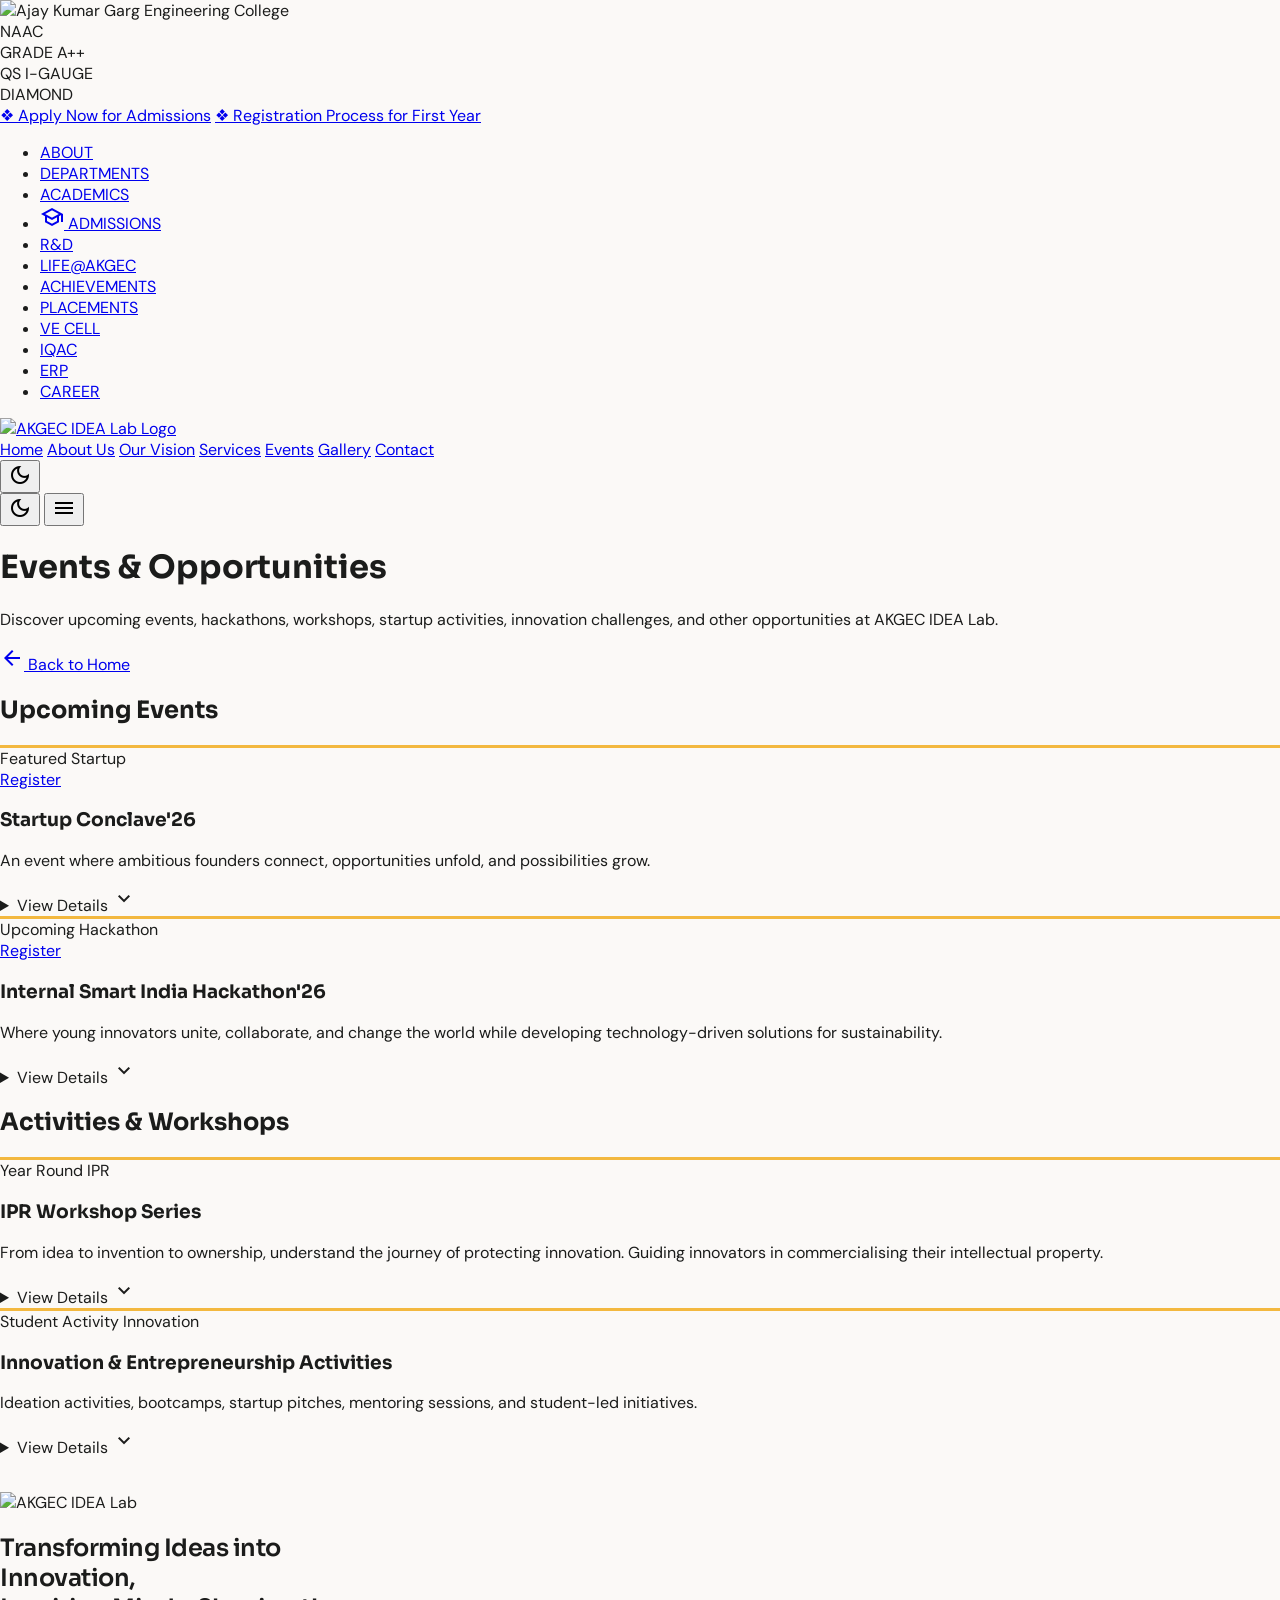
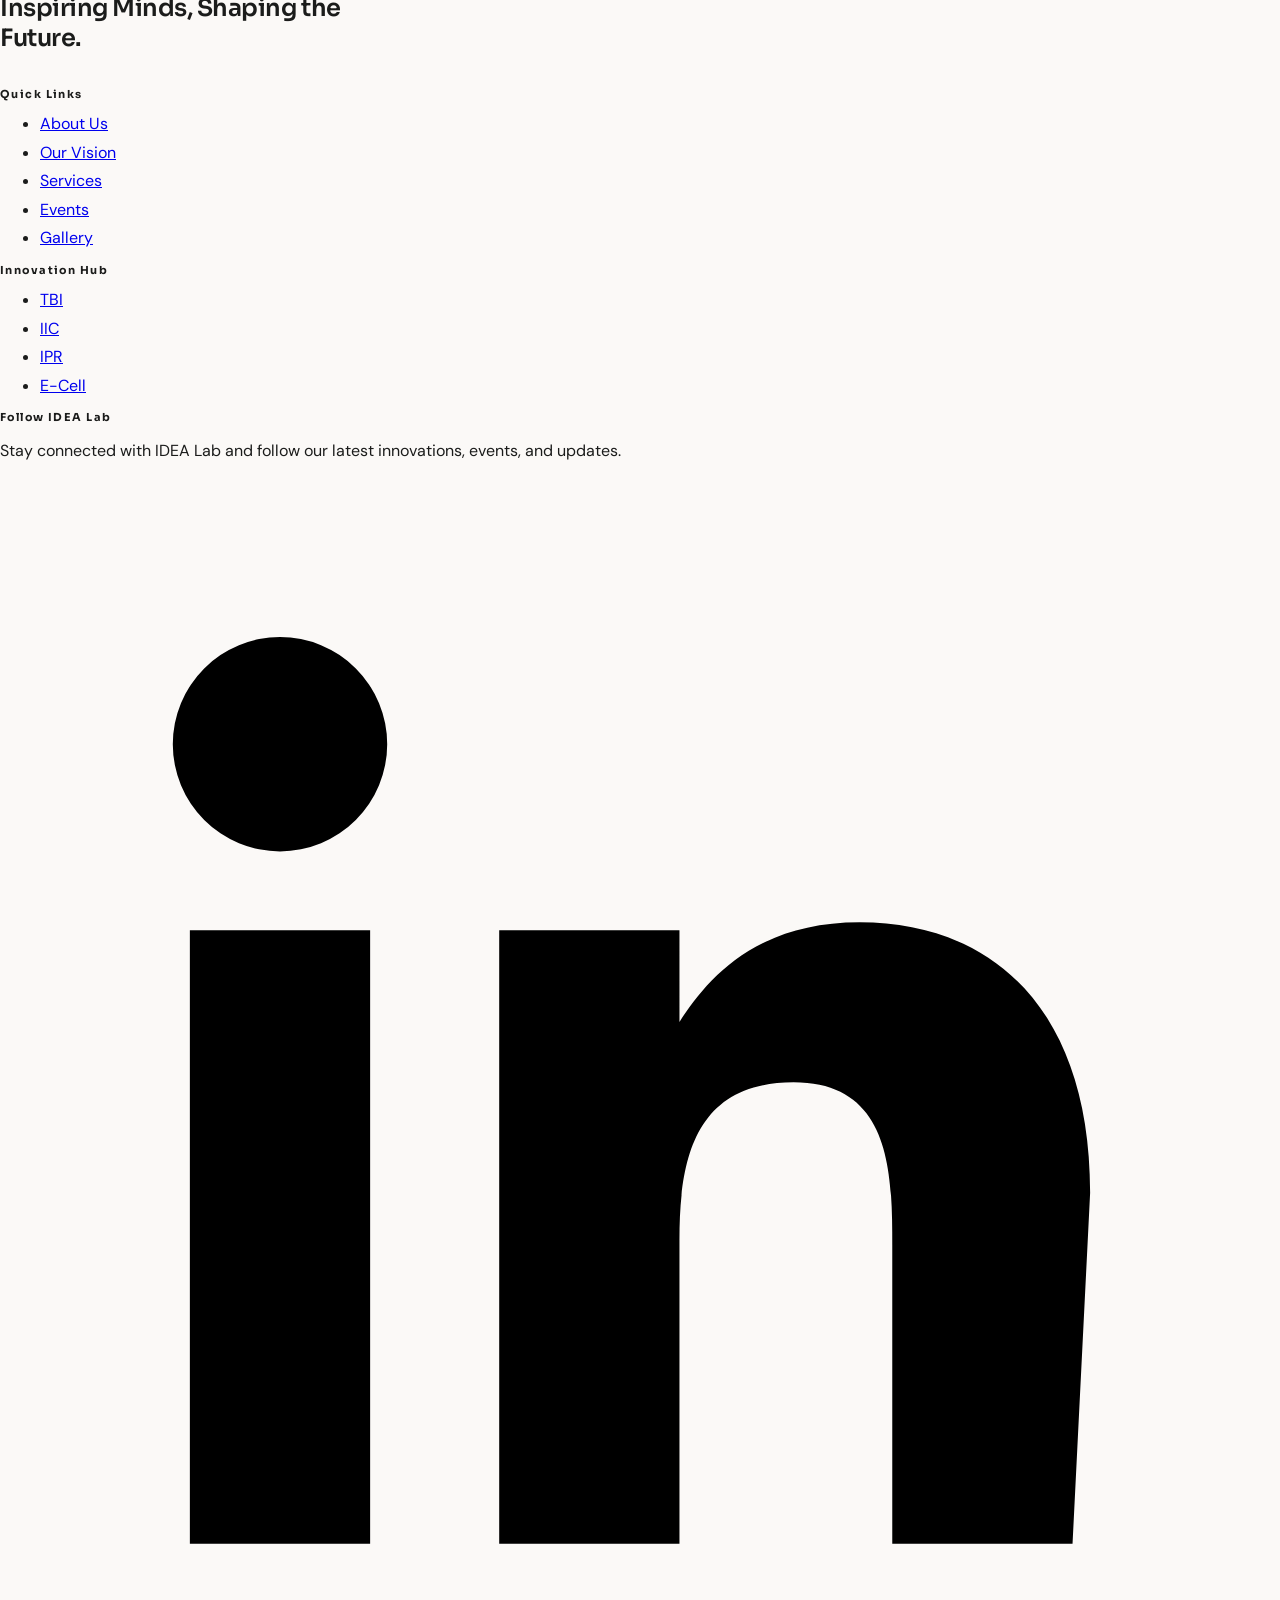
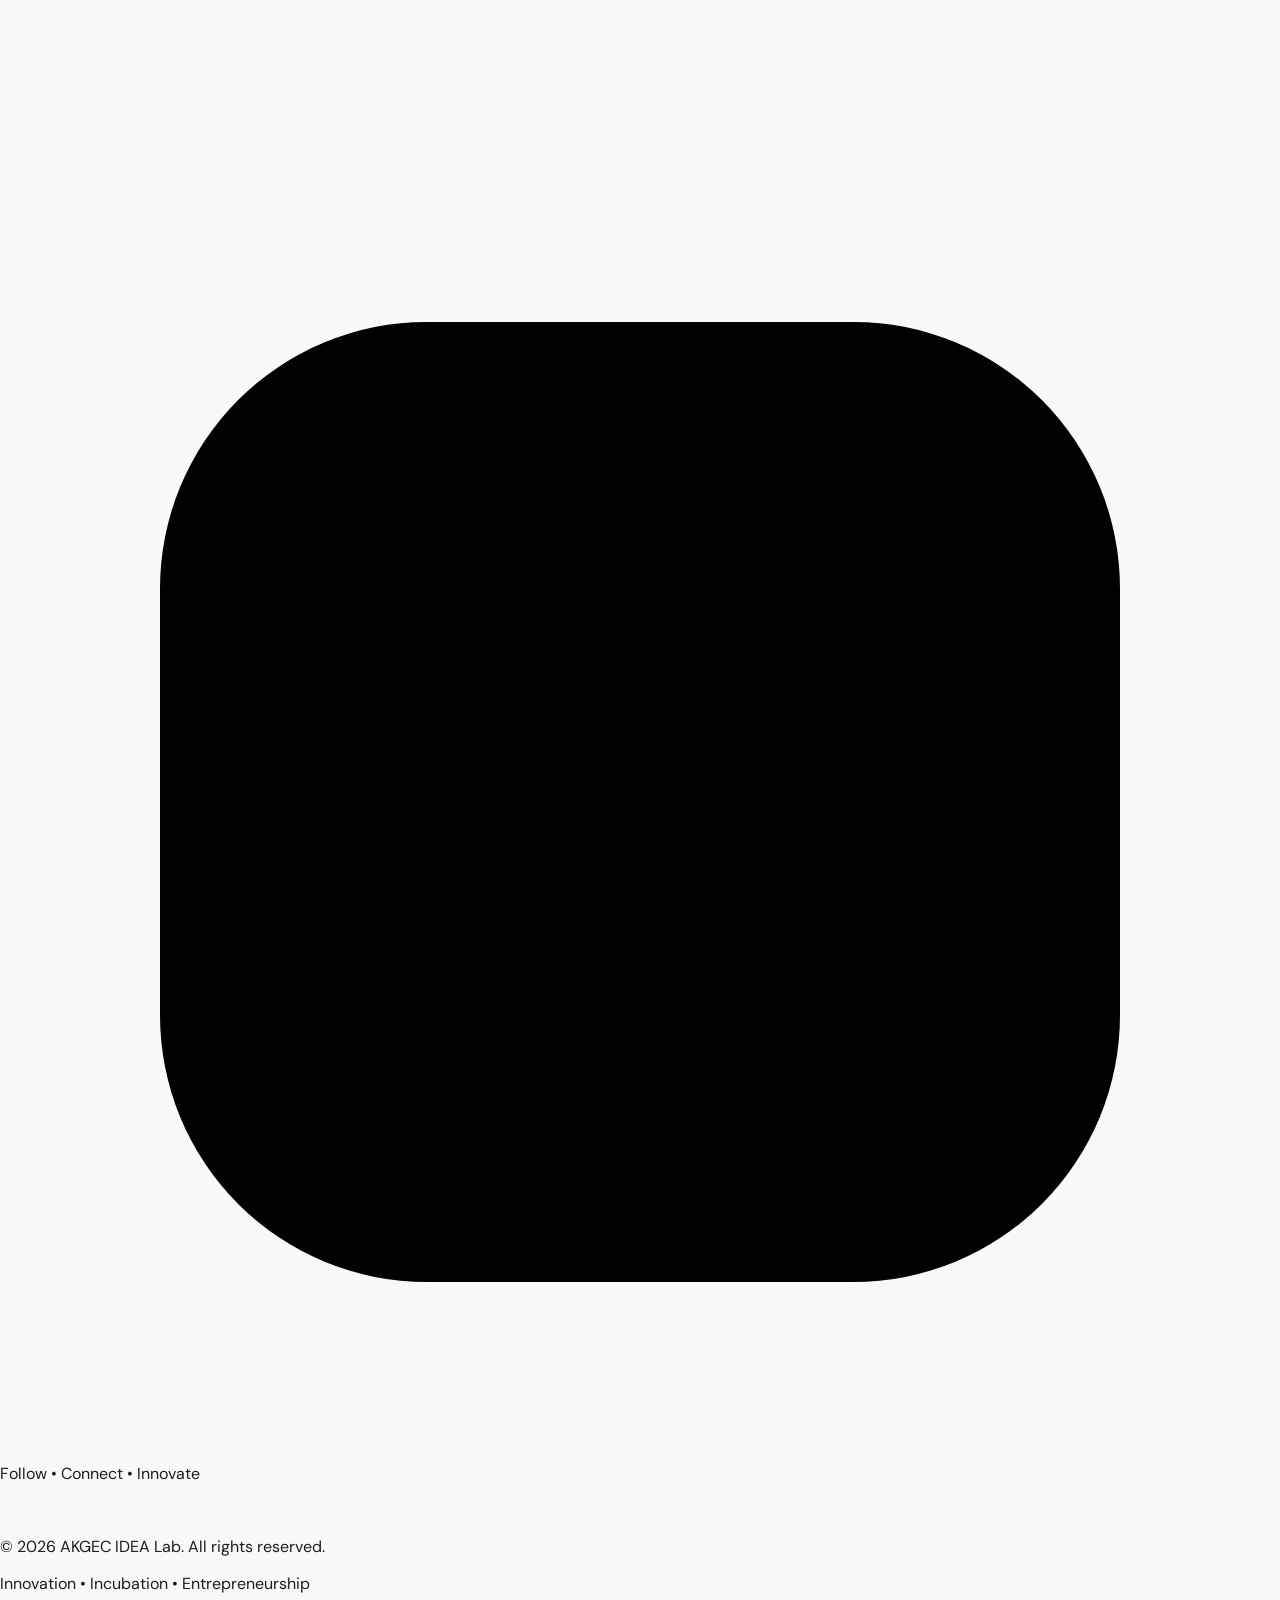
==== commit 99d85136: "Update events.html" ====
--- a/events.html
+++ b/events.html
@@ -236,9 +236,12 @@
                         <!-- Event Card 1 -->
                         <article id="startup-conclave" class="event-card rounded-2xl border border-surface-variant bg-white dark:bg-[#1f2937] p-8 shadow-sm hover:shadow-lg transition duration-300">
                             <!-- Category Badges -->
-                            <div class="flex flex-wrap gap-2 mb-5">
-                                <span class="bg-primary text-white text-[10px] font-bold uppercase tracking-widest px-3 py-1 rounded-full dark:bg-[#ffb3b6] dark:text-primary">Featured</span>
-                                <span class="bg-secondary-container text-black text-[10px] font-bold uppercase tracking-widest px-3 py-1 rounded-full dark:bg-[#835400] dark:text-white">Startup</span>
+                              <div class="flex flex-wrap items-center justify-between gap-2 mb-5">
+                              <div class="flex flex-wrap gap-2">
+                               <span class="bg-primary text-white text-[10px] font-bold uppercase tracking-widest px-3 py-1 rounded-full dark:bg-[#ffb3b6] dark:text-primary">Featured</span>
+                               <span class="bg-secondary-container text-black text-[10px] font-bold uppercase tracking-widest px-3 py-1 rounded-full dark:bg-[#835400] dark:text-white">Startup</span>
+                                </div>
+                            <a href="#" class="bg-primary hover:bg-primary-container text-white text-[10px] font-bold uppercase tracking-widest px-4 py-1.5 rounded-full transition dark:bg-[#ffb956] dark:text-[#17212b] dark:hover:bg-[#ffddb5]">Register</a>
                             </div>
                             
                             <h3 class="text-2xl font-bold mb-3">Startup Conclave'26</h3>
@@ -263,10 +266,14 @@
                         <!-- Event Card 2 -->
                         <article id="smart-india-hackathon" class="event-card rounded-2xl border border-surface-variant bg-white dark:bg-[#1f2937] p-8 shadow-sm hover:shadow-lg transition duration-300">
                             <!-- Category Badges -->
-                            <div class="flex flex-wrap gap-2 mb-5">
-                                <span class="bg-primary text-white text-[10px] font-bold uppercase tracking-widest px-3 py-1 rounded-full dark:bg-[#ffb3b6] dark:text-primary">Upcoming</span>
-                                <span class="bg-secondary-container text-black text-[10px] font-bold uppercase tracking-widest px-3 py-1 rounded-full dark:bg-[#835400] dark:text-white">Hackathon</span>
-                            </div>
+                           <div class="flex flex-wrap items-center justify-between gap-2 mb-5">
+                      <div class="flex flex-wrap gap-2">
+                    <span class="bg-primary text-white text-[10px] font-bold uppercase tracking-widest px-3 py-1 rounded-full dark:bg-[#ffb3b6] dark:text-primary">Upcoming</span>
+                  <span class="bg-secondary-container text-black text-[10px] font-bold uppercase tracking-widest px-3 py-1 rounded-full dark:bg-[#835400] dark:text-white">Hackathon</span>
+               </div>
+               <a href="#" class="bg-primary hover:bg-primary-container text-white text-[10px] font-bold uppercase tracking-widest px-4 py-1.5 rounded-full transition dark:bg-[#ffb956] dark:text-[#17212b] dark:hover:bg-[#ffddb5]">Register</a>
+              </div>
+                            
                             
                             <h3 class="text-2xl font-bold mb-3">Internal Smart India Hackathon'26</h3>
                             <p class="text-on-surface-variant dark:text-gray-300 leading-relaxed mb-6">
@@ -452,4 +459,4 @@
         });
     </script>
 </body>
-</html>+</html>
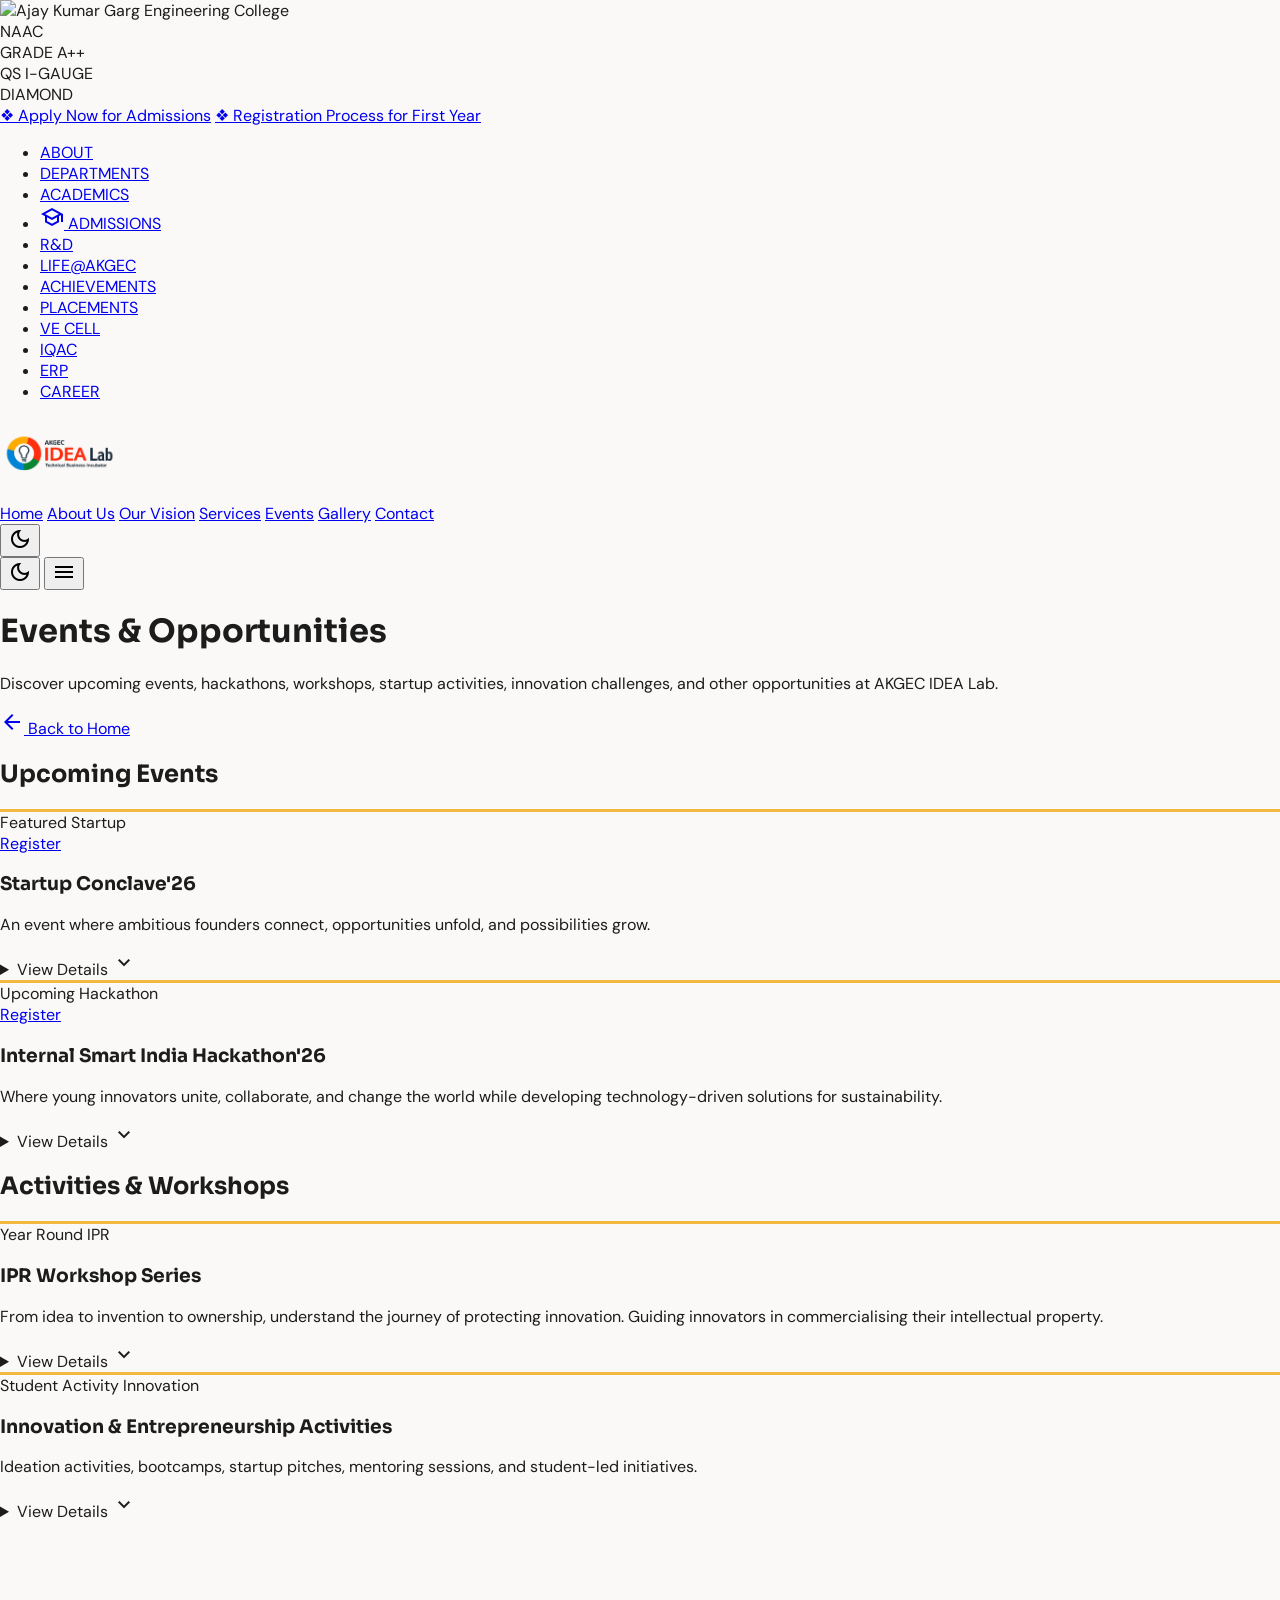
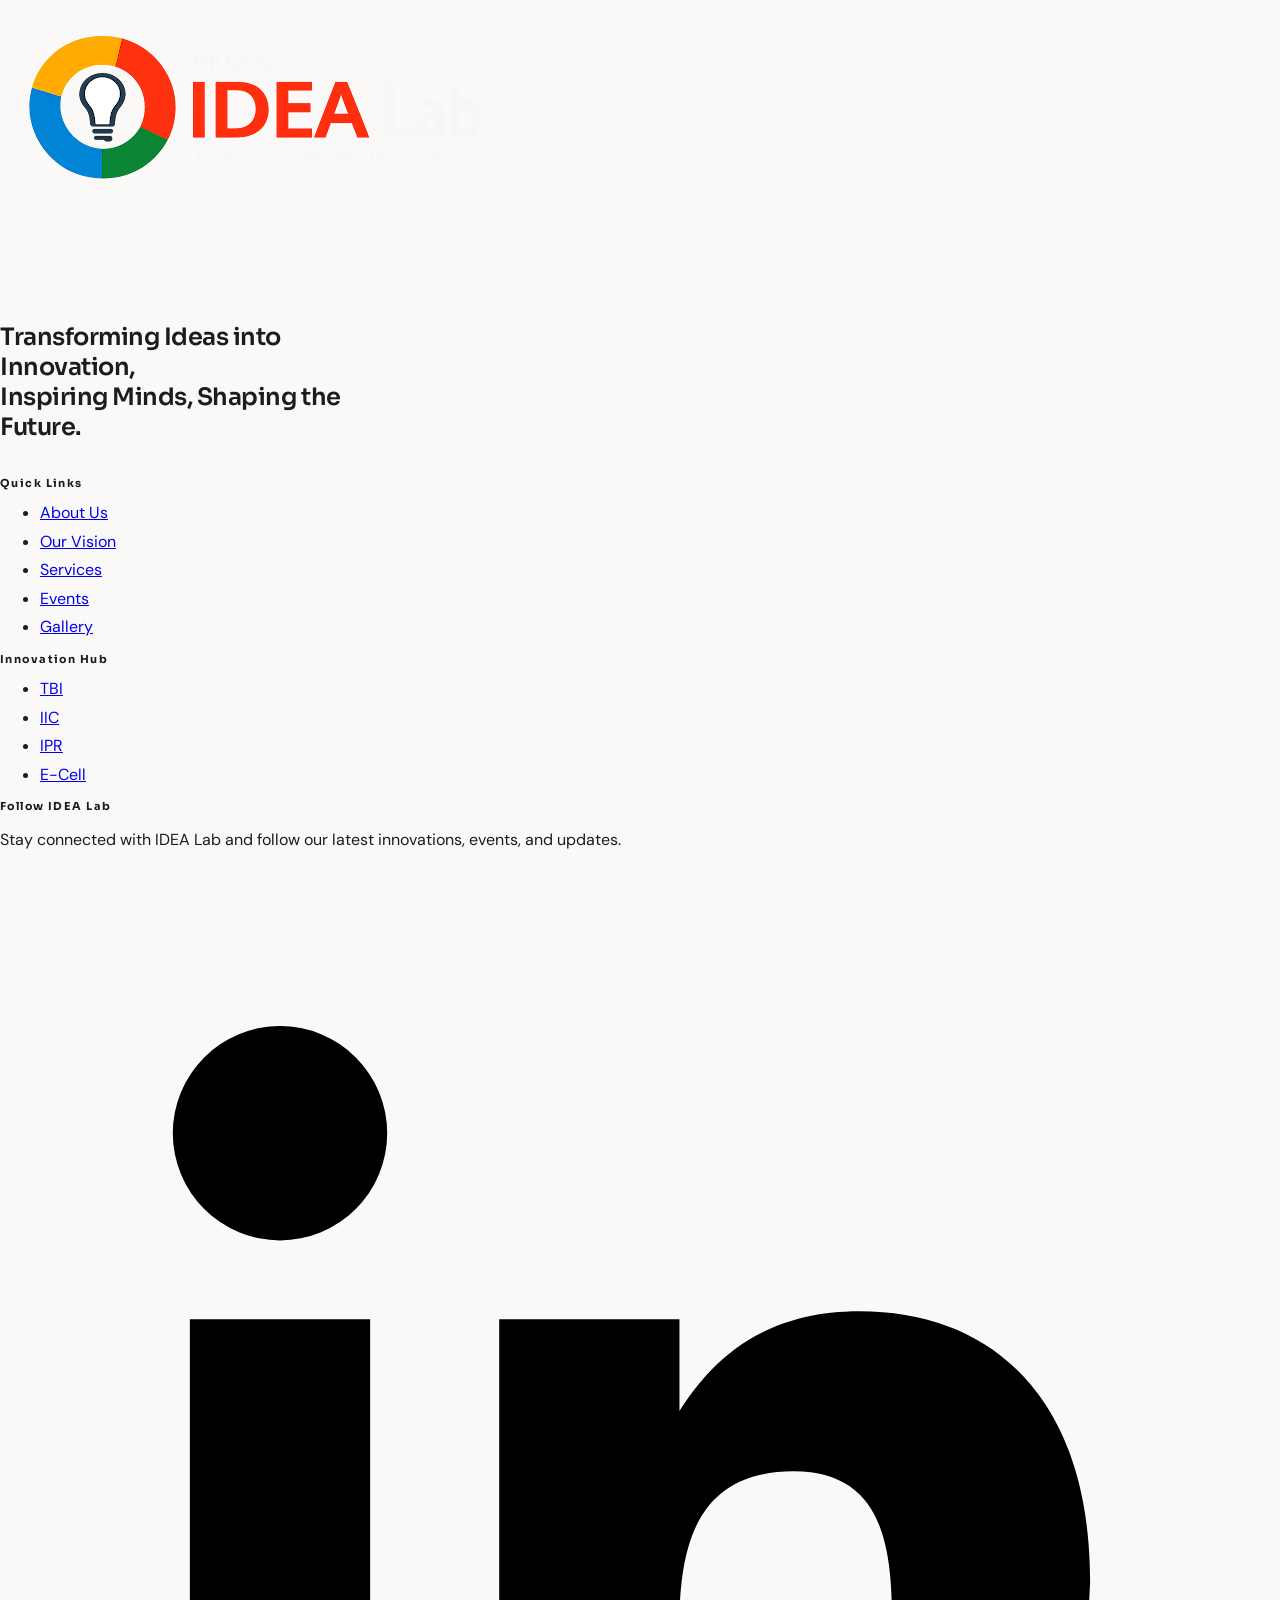
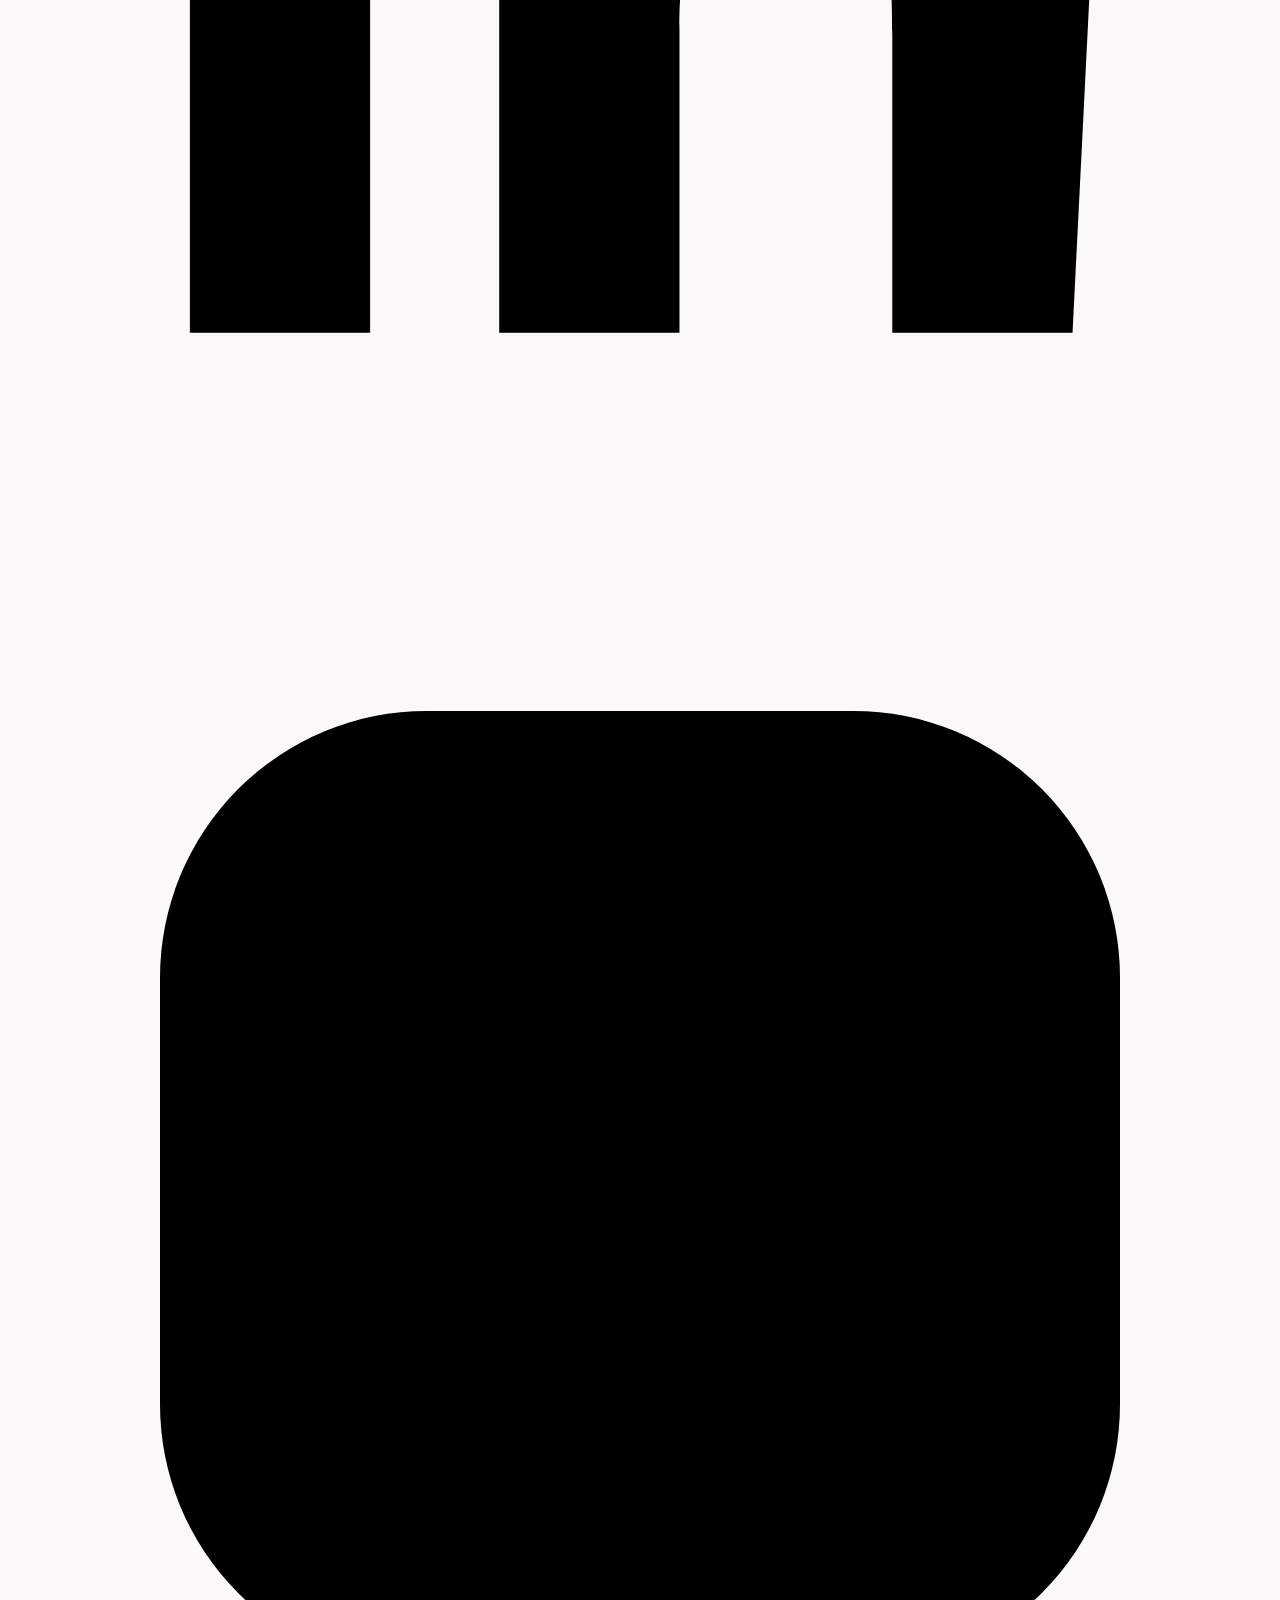
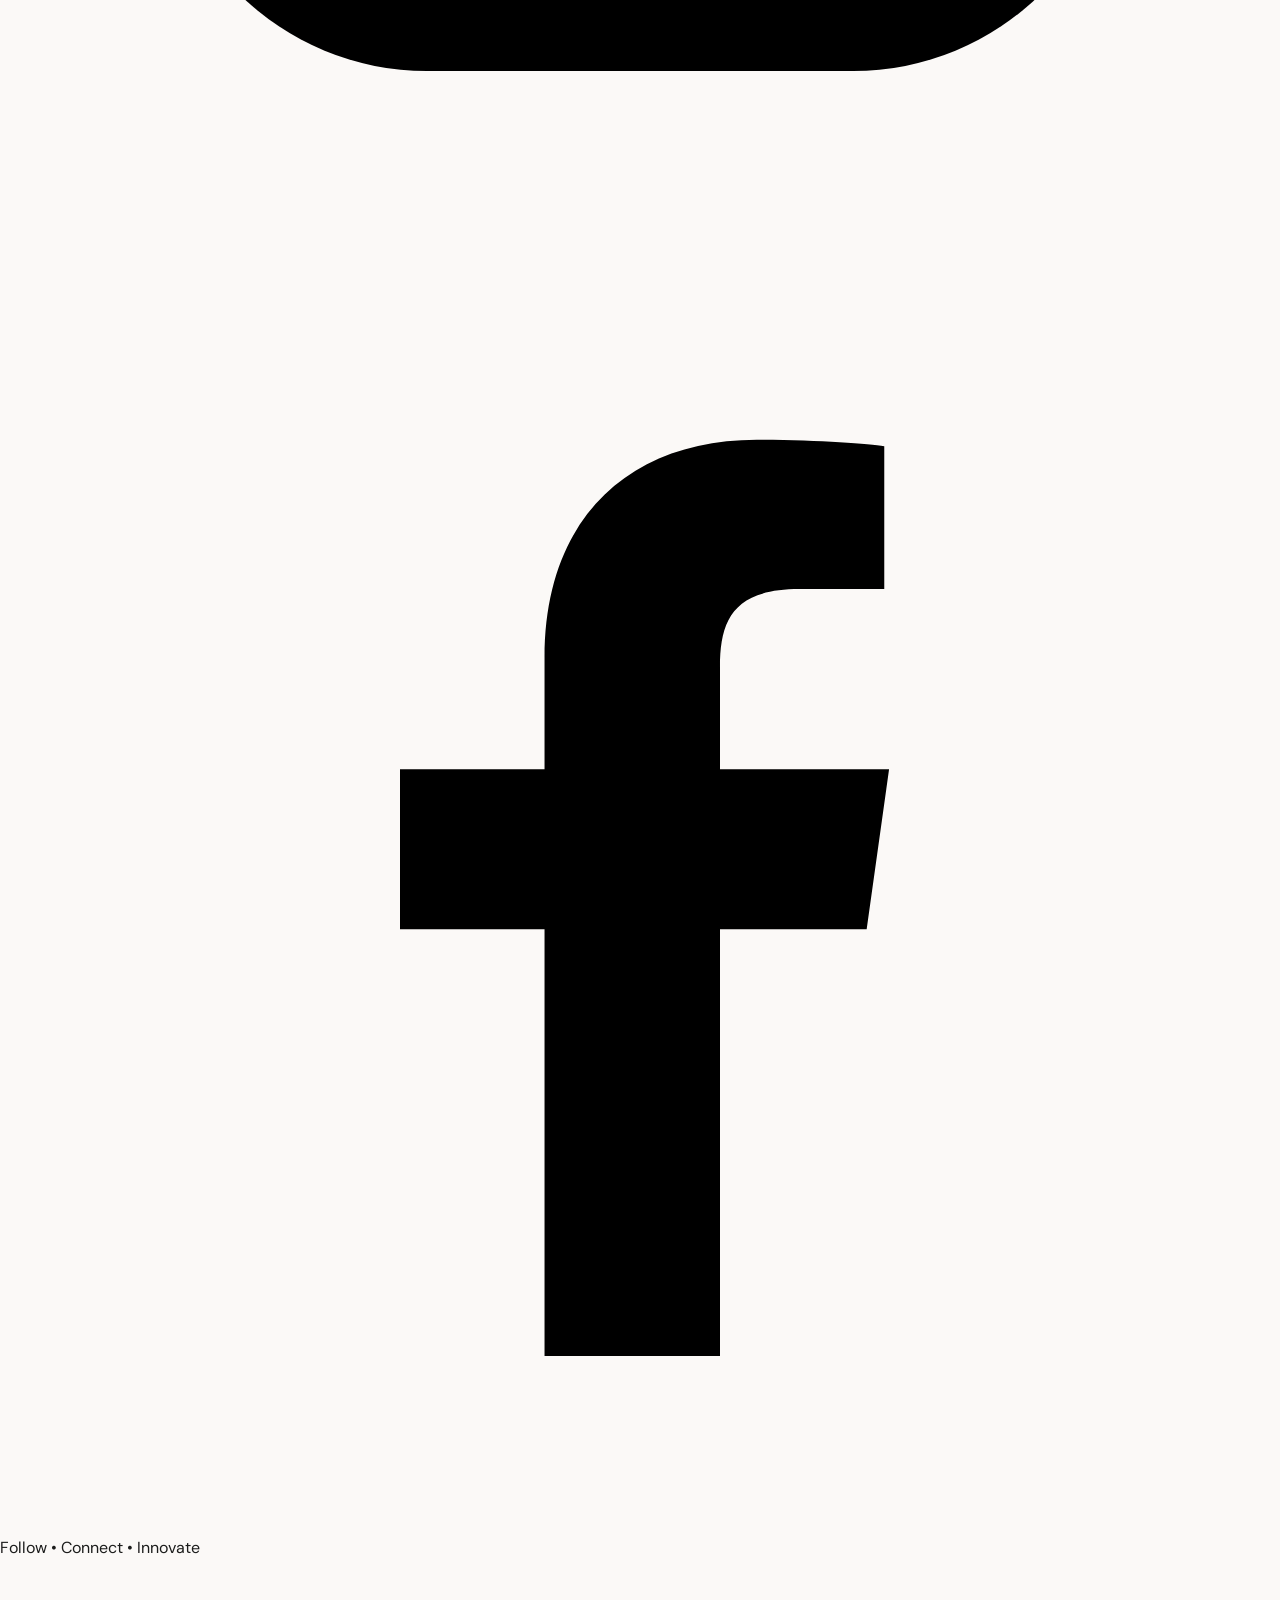
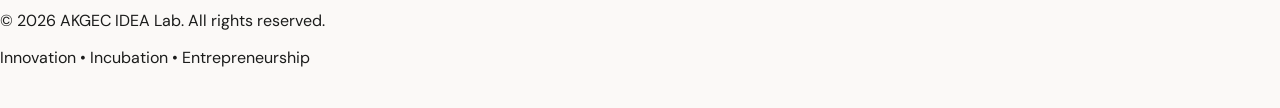
==== commit 068bfa94: "1. Theme change me logo khraab ho rha hai. 2. Theme change krne pe meri wali webpage pe text clearly" ====
--- a/events.html
+++ b/events.html
@@ -52,6 +52,29 @@
         }
         h1, h2, h3 { font-family: "Sora", sans-serif; }
         .docked { min-height: 80px; }
+        
+        /* Logo Stack for theme switching */
+        .logo-stack {
+            display: inline-flex;
+            align-items: center;
+        }
+        
+        .logo-light {
+            display: block;
+        }
+        
+        .logo-dark {
+            display: none;
+        }
+        
+        html.dark .logo-light {
+            display: none;
+        }
+        
+        html.dark .logo-dark {
+            display: block;
+        }
+        
         .docked-logo { height: 80px; width: auto; object-fit: contain; }
         .mobile-menu-panel { display: none; }
         .mobile-menu-panel.is-open { display: grid; }
@@ -73,7 +96,7 @@
         html.dark body { background: #111827; color: #f3f4f6; }
         html.dark .idea-nav,
         html.dark .mobile-menu-panel { background: #1f2937; border-color: #374151; }
-        html.dark .docked-logo { filter: brightness(0) invert(1) opacity(.92); }
+        html.dark .logo-light.docked-logo { filter: brightness(0) invert(1) opacity(.92); }
         html.dark .idea-nav a:not(.text-primary),
         html.dark .mobile-menu-panel a:not(.text-primary) { color: #f3f4f6; }
         html.dark .global-nav { background: #1f2937; border-color: #374151; }
@@ -167,12 +190,17 @@
 
     <!-- IDEA LAB NAVIGATION -->
     <nav class="idea-nav docked sticky top-0 z-40 bg-surface-container-lowest/90 backdrop-blur-md shadow-sm border-b border-surface-variant">
-        <div class="max-w-[95%] mx-auto px-margin-mobile md:px-margin-desktop flex justify-between items-center">
-            <a href="index.html" class="flex items-center">
-                <img src="https://lh3.googleusercontent.com/aida-public/[base64]" alt="AKGEC IDEA Lab Logo" class="docked-logo">
+        <div class="w-full px-4 md:px-6 flex justify-between items-center">
+            <!-- LEFT: LOGO -->
+            <a href="index.html" class="flex-shrink-0 flex items-center">
+                <span class="logo-stack" aria-label="AKGEC IDEA Lab Logo">
+                    <img src="images/idea-lab-navbar-light.png" alt="AKGEC IDEA Lab Logo" class="docked-logo logo-light">
+                    <img src="images/idea-lab-navbar-dark.png" alt="AKGEC IDEA Lab Logo" class="docked-logo logo-dark">
+                </span>
             </a>
 
-            <div class="hidden md:flex items-center gap-8">
+            <!-- CENTER: NAVIGATION (grows and centers) -->
+            <div class="hidden md:flex flex-grow justify-center items-center gap-8">
                 <a href="index.html" class="nav-link font-bold text-[11px] uppercase text-on-surface-variant hover:text-primary">Home</a>
                 <a href="index.html#about" class="nav-link font-bold text-[11px] uppercase text-on-surface-variant hover:text-primary">About Us</a>
                 <a href="index.html#vision" class="nav-link font-bold text-[11px] uppercase text-on-surface-variant hover:text-primary">Our Vision</a>
@@ -183,13 +211,15 @@
                 <a href="#contact" class="nav-link font-bold text-[11px] uppercase text-on-surface-variant hover:text-primary">Contact</a>
             </div>
 
-            <div class="hidden md:flex items-center gap-3">
+            <!-- RIGHT: ACTIONS -->
+            <div class="hidden md:flex flex-shrink-0 items-center gap-3">
                 <button id="themeToggle" aria-label="Toggle Theme" class="w-10 h-10 rounded-full bg-surface-container flex items-center justify-center text-primary hover:bg-primary hover:text-white transition border border-surface-variant">
                     <span class="material-symbols-outlined">dark_mode</span>
                 </button>
             </div>
 
-            <div class="flex items-center gap-2 md:hidden">
+            <!-- MOBILE: THEME & MENU TOGGLE -->
+            <div class="flex flex-shrink-0 items-center gap-2 md:hidden">
                 <button id="themeToggleMobile" aria-label="Toggle Theme" class="w-11 h-11 rounded-full bg-surface-container flex items-center justify-center text-primary hover:bg-primary hover:text-white transition border border-surface-variant">
                     <span class="material-symbols-outlined">dark_mode</span>
                 </button>
@@ -271,7 +301,7 @@
                     <span class="bg-primary text-white text-[10px] font-bold uppercase tracking-widest px-3 py-1 rounded-full dark:bg-[#ffb3b6] dark:text-primary">Upcoming</span>
                   <span class="bg-secondary-container text-black text-[10px] font-bold uppercase tracking-widest px-3 py-1 rounded-full dark:bg-[#835400] dark:text-white">Hackathon</span>
                </div>
-               <a href="#" class="bg-primary hover:bg-primary-container text-white text-[10px] font-bold uppercase tracking-widest px-4 py-1.5 rounded-full transition dark:bg-[#ffb956] dark:text-[#17212b] dark:hover:bg-[#ffddb5]">Register</a>
+               <a id="hackathon-register" href="https://forms.gle/JB5PFtvHPQAq8Noe6" target="_blank" rel="noopener noreferrer" class="bg-primary hover:bg-primary-container text-white text-[10px] font-bold uppercase tracking-widest px-4 py-1.5 rounded-full transition dark:bg-[#ffb956] dark:text-[#17212b] dark:hover:bg-[#ffddb5]">Register</a>
               </div>
                             
                             
@@ -368,7 +398,10 @@
         <div class="max-w-container-max mx-auto px-margin-mobile md:px-margin-desktop footer-compact-container">
             <div class="grid grid-cols-1 md:grid-cols-4 gap-5 footer-compact-grid">
                 <div>
-                    <img src="images/idea-lab-logo-glow.png" alt="AKGEC IDEA Lab" class="h-24 w-auto object-contain mb-3">
+                    <span class="logo-stack" aria-label="AKGEC IDEA Lab Logo">
+                        <img src="/images/idea-lab-navbar-dark.png" alt="AKGEC IDEA Lab" class="h-24 w-auto object-contain mb-3 logo-light">
+                        <img src="/images/idea-lab-navbar-dark.png" alt="AKGEC IDEA Lab" class="h-24 w-auto object-contain mb-3 logo-dark">
+                    </span>
                     <h2 class="footer-tagline font-heading text-xl md:text-[16px] font-semibold leading-[1.25] tracking-tight mb-0">
                         Transforming Ideas into Innovation,<br>
                         Inspiring Minds, Shaping the Future.
@@ -405,6 +438,9 @@
                         </a>
                         <a href="https://www.instagram.com/akgec_idealab/" aria-label="Follow IDEA Lab on Instagram" class="group w-9 h-9 rounded-full border border-white/15 bg-white/5 flex items-center justify-center hover:bg-white/10 hover:border-white/30 hover:-translate-y-1 transition-all duration-300">
                             <svg class="w-5 h-5 fill-none stroke-current text-white/70 group-hover:text-white transition-colors duration-300" viewBox="0 0 24 24" stroke-width="1.8" aria-hidden="true"><rect x="3" y="3" width="18" height="18" rx="5"></rect><circle cx="12" cy="12" r="4"></circle><circle cx="17.5" cy="6.5" r="1"></circle></svg>
+                        </a>
+                        <a href="#" aria-label="Follow IDEA Lab on Facebook" class="group w-9 h-9 rounded-full border border-white/15 bg-white/5 flex items-center justify-center hover:bg-white/10 hover:border-white/30 hover:-translate-y-1 transition-all duration-300">
+                            <svg class="w-5 h-5 fill-current text-white/70 group-hover:text-white transition-colors duration-300" viewBox="0 0 24 24" aria-hidden="true"><path d="M13.5 21v-8h2.75l.42-3h-3.17V8.08c0-.87.24-1.46 1.49-1.46h1.59V3.94c-.28-.04-1.25-.12-2.39-.12-2.36 0-3.98 1.44-3.98 4.08V10H7.5v3h2.71v8h3.29Z"/></svg>
                         </a>
                     </div>
                     <p class="text-white/30 text-[11px] mt-6 uppercase tracking-wider">Follow &bull; Connect &bull; Innovate</p>
